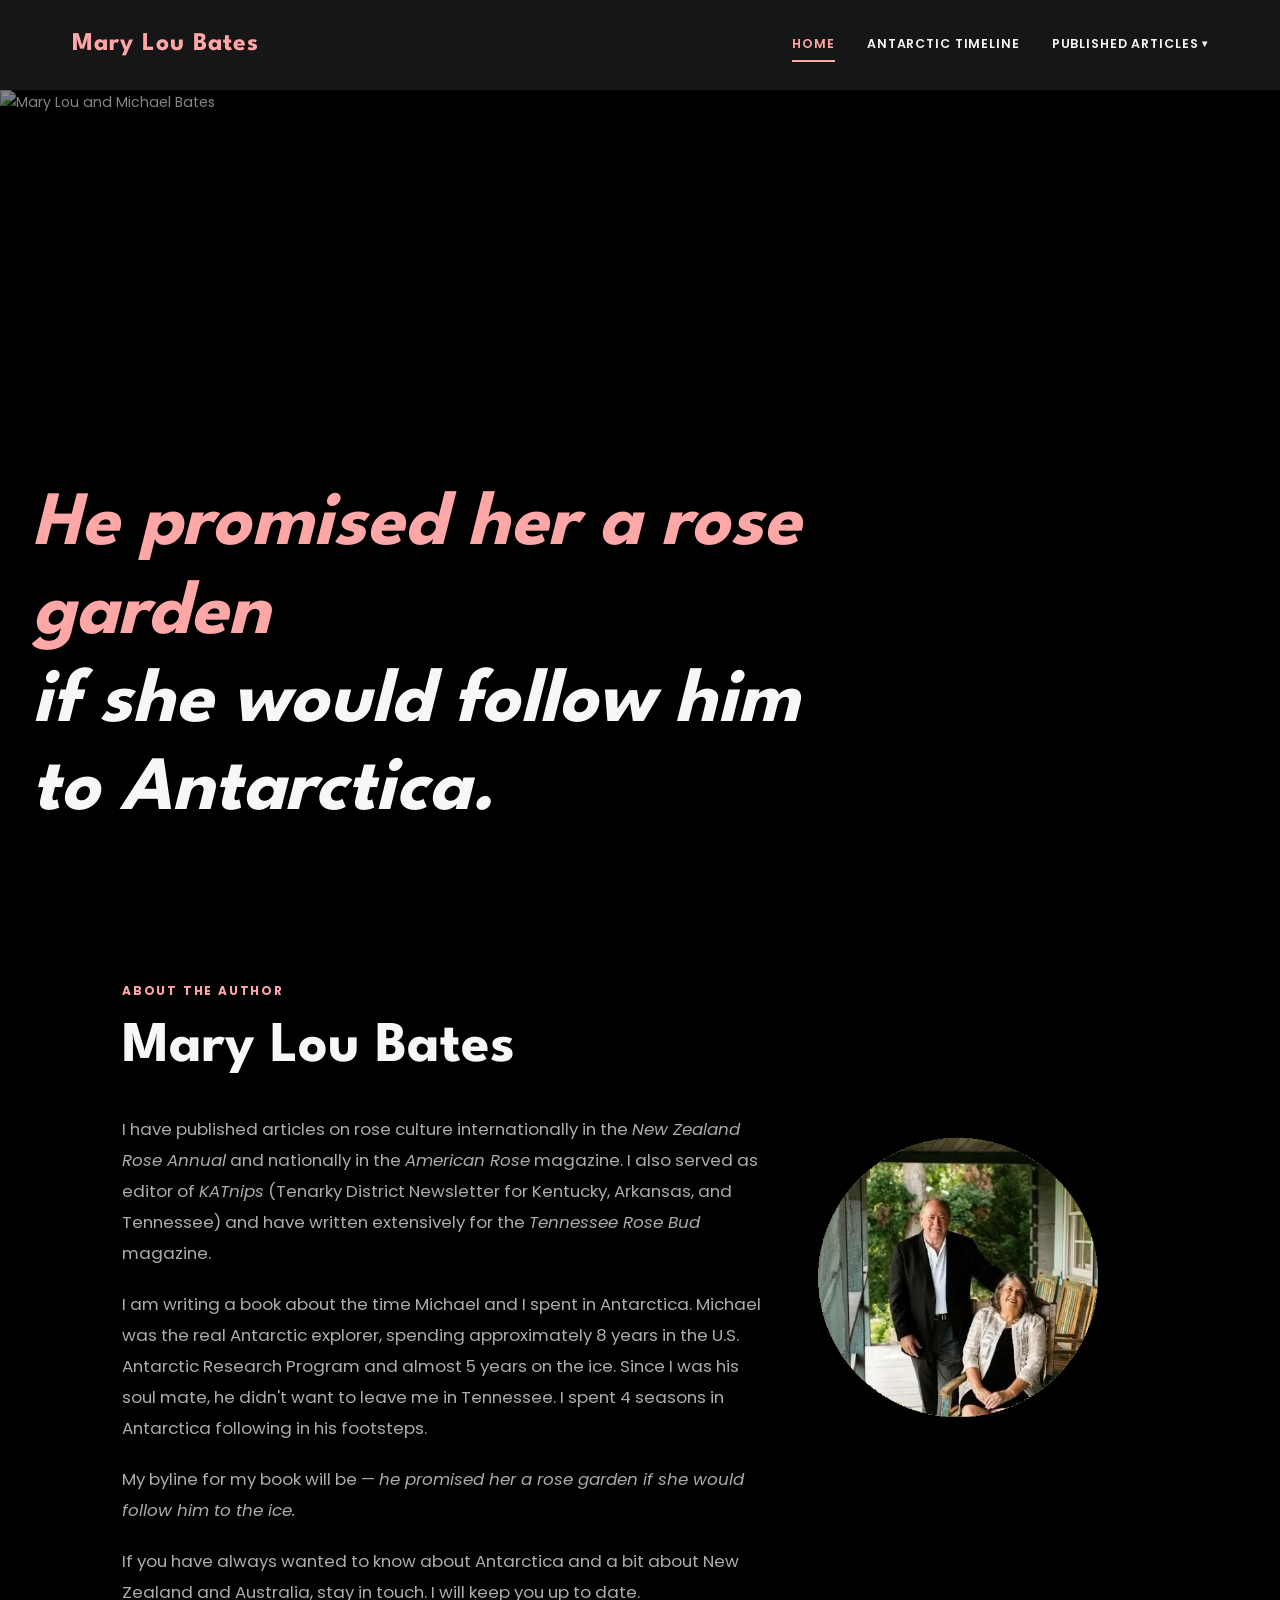
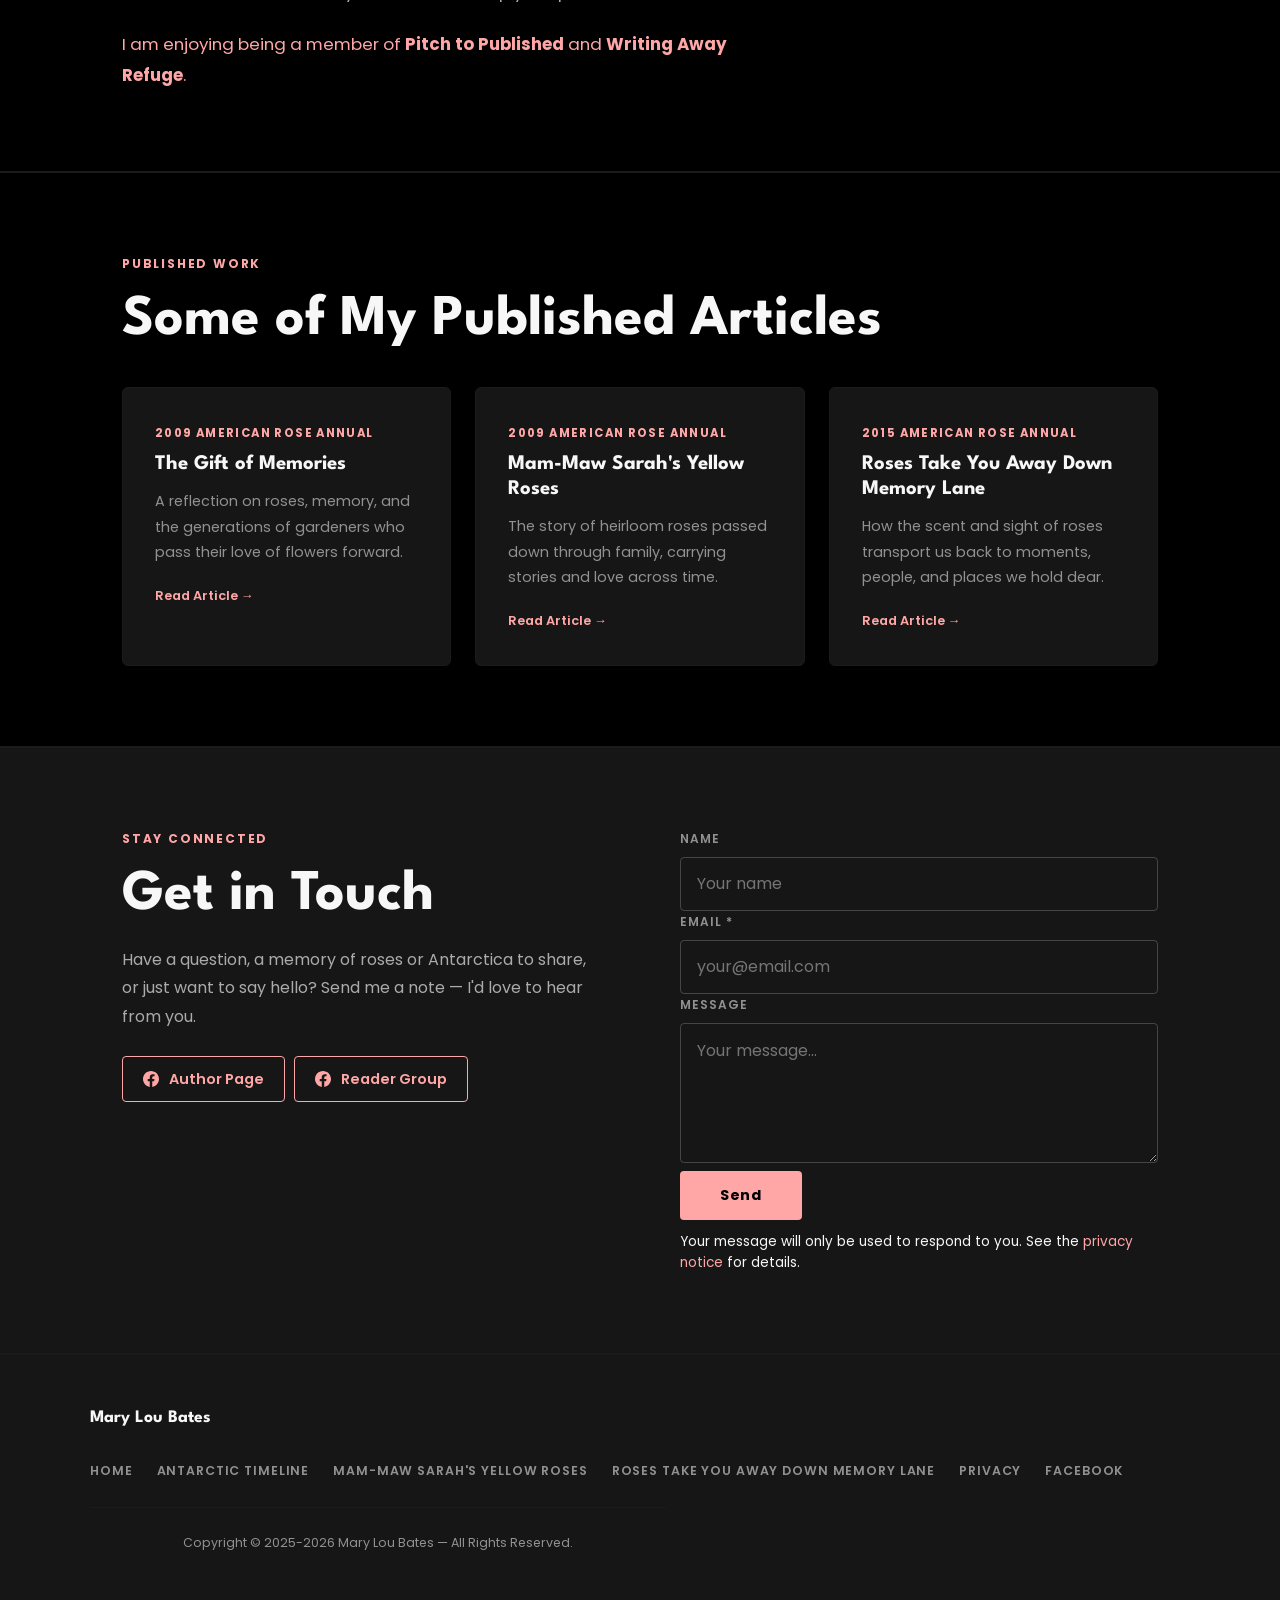
==== wwwroot/index.html @ 1dba135c "copyright: bump footer to © 2025-2026 Mary Lou Bates across all pages Was stale at © 2025 — we're in" ====
<!DOCTYPE html>
<html lang="en">
<head>
  <meta charset="UTF-8" />
  <meta name="viewport" content="width=device-width, initial-scale=1.0" />
  <title>Mary Lou Bates — Author &amp; Antarctic Explorer</title>
  <meta name="description" content="Mary Lou Bates — author, rose enthusiast, and Antarctic explorer. Writing a memoir about four seasons on the ice with her husband Michael." />
  <link rel="preconnect" href="https://fonts.googleapis.com" />
  <link rel="preconnect" href="https://fonts.gstatic.com" crossorigin />
  <link href="https://fonts.googleapis.com/css2?family=League+Spartan:wght@400;700&family=Poppins:wght@300;400;600;700&display=swap" rel="stylesheet" />
  <link rel="stylesheet" href="css/style.css" />
  <link rel="canonical" href="https://marylou-bates.fly.dev/" />
  <meta property="og:type" content="website" />
  <meta property="og:url" content="https://marylou-bates.fly.dev/" />
  <meta property="og:title" content="Mary Lou Bates — Author &amp; Antarctic Explorer" />
  <meta property="og:description" content="Mary Lou Bates — author, rose enthusiast, and Antarctic explorer. Writing a memoir about four seasons on the ice with her husband Michael." />
  <meta property="og:image" content="https://marylou-bates.fly.dev/images/hero.png" />
  <meta name="twitter:card" content="summary_large_image" />
  <meta name="twitter:title" content="Mary Lou Bates — Author &amp; Antarctic Explorer" />
  <meta name="twitter:description" content="Mary Lou Bates — author, rose enthusiast, and Antarctic explorer. Writing a memoir about four seasons on the ice with her husband Michael." />
  <meta name="twitter:image" content="https://marylou-bates.fly.dev/images/hero.png" />
  <script type="application/ld+json">
  {
    "@context": "https://schema.org",
    "@type": "Person",
    "name": "Mary Lou Bates",
    "url": "https://marylou-bates.fly.dev/",
    "image": "https://marylou-bates.fly.dev/images/hero.png",
    "jobTitle": "Author",
    "description": "Author, rose enthusiast, and Antarctic explorer writing a memoir about four seasons on the ice with her husband Michael.",
    "sameAs": [
      "https://www.facebook.com/profile.php?id=61576369236411",
      "https://www.facebook.com/groups/1360824404970490/"
    ]
  }
  </script>
</head>
<body>

  <!-- Navigation -->
  <div class="nav-wrapper">
    <nav class="nav">
      <a href="index.html" class="nav-logo" style="font-size:1.6rem;color:var(--coral);">Mary Lou Bates</a>
      <button class="nav-toggle" aria-label="Toggle menu"><span></span><span></span><span></span></button>
      <ul class="nav-links">
        <li><a href="index.html">Home</a></li>
        <li><a href="timeline.html">Antarctic Timeline</a></li>
        <li class="nav-dropdown">
          <a href="#" class="nav-dropdown-toggle">Published Articles <span class="nav-caret">▾</span></a>
          <ul class="nav-dropdown-menu">
            <li><a href="2009-american-rose-annual.html">Mam-Maw Sarah's Yellow Roses</a></li>
            <li><a href="2015-american-rose-annual.html">Roses Take You Away Down Memory Lane</a></li>
          </ul>
        </li>
      </ul>
    </nav>
  </div>

  <!-- Hero -->
  <section class="hero" style="border:none;padding:0;">
    <img src="images/hero.png" alt="Mary Lou and Michael Bates" class="hero-bg" />
    <div class="hero-overlay"></div>
    <div class="hero-content">
      <h1><em>He promised her a rose garden</em><br>if she would follow him to Antarctica.</h1>
    </div>
  </section>

  <!-- About -->
  <section id="about">
    <div class="container">
      <span class="section-label">About the Author</span>
      <h2 style="margin-bottom:2rem;">Mary Lou Bates</h2>
      <div style="display:flex;gap:3rem;align-items:flex-start;flex-wrap:wrap;">
        <div class="about-text" style="flex:1;min-width:260px;">
          <p>I have published articles on rose culture internationally in the <em>New Zealand Rose Annual</em> and nationally in the <em>American Rose</em> magazine. I also served as editor of <em>KATnips</em> (Tenarky District Newsletter for Kentucky, Arkansas, and Tennessee) and have written extensively for the <em>Tennessee Rose Bud</em> magazine.</p>
          <p>I am writing a book about the time Michael and I spent in Antarctica. Michael was the real Antarctic explorer, spending approximately 8 years in the U.S. Antarctic Research Program and almost 5 years on the ice. Since I was his soul mate, he didn't want to leave me in Tennessee. I spent 4 seasons in Antarctica following in his footsteps.</p>
          <p>My byline for my book will be — <em>he promised her a rose garden if she would follow him to the ice.</em></p>
          <p>If you have always wanted to know about Antarctica and a bit about New Zealand and Australia, stay in touch. I will keep you up to date.</p>
          <p style="color:var(--coral);">I am enjoying being a member of <strong>Pitch to Published</strong> and <strong>Writing Away Refuge</strong>.</p>
        </div>
        <div style="flex-shrink:0;">
          <img src="images/author.png" alt="Mary Lou and Michael Bates" style="width:280px;display:block;" />
        </div>
      </div>
    </div>
  </section>

  <!-- Published Articles -->
  <section id="articles">
    <div class="container">
      <span class="section-label">Published Work</span>
      <h2 style="margin-bottom:2rem;">Some of My Published Articles</h2>
      <div style="display:grid;grid-template-columns:repeat(auto-fit,minmax(280px,1fr));gap:1.5rem;">
        <a href="2009-american-rose-annual.html" style="display:block;background:var(--dark);border:1px solid var(--dark-mid);border-radius:6px;padding:2rem;transition:border-color 0.2s;" onmouseover="this.style.borderColor='var(--coral)'" onmouseout="this.style.borderColor='var(--dark-mid)'">
          <span style="font-size:0.72rem;font-weight:700;letter-spacing:0.12em;text-transform:uppercase;color:var(--coral);">2009 American Rose Annual</span>
          <h3 style="font-size:1.3rem;margin:0.5rem 0 0.75rem;color:var(--text-primary);">The Gift of Memories</h3>
          <p style="font-size:0.9rem;margin:0;color:var(--text-secondary);">A reflection on roses, memory, and the generations of gardeners who pass their love of flowers forward.</p>
          <span style="display:inline-block;margin-top:1.25rem;font-size:0.8rem;color:var(--coral);font-weight:600;">Read Article →</span>
        </a>
        <a href="2009-american-rose-annual.html" style="display:block;background:var(--dark);border:1px solid var(--dark-mid);border-radius:6px;padding:2rem;transition:border-color 0.2s;" onmouseover="this.style.borderColor='var(--coral)'" onmouseout="this.style.borderColor='var(--dark-mid)'">
          <span style="font-size:0.72rem;font-weight:700;letter-spacing:0.12em;text-transform:uppercase;color:var(--coral);">2009 American Rose Annual</span>
          <h3 style="font-size:1.3rem;margin:0.5rem 0 0.75rem;color:var(--text-primary);">Mam-Maw Sarah's Yellow Roses</h3>
          <p style="font-size:0.9rem;margin:0;color:var(--text-secondary);">The story of heirloom roses passed down through family, carrying stories and love across time.</p>
          <span style="display:inline-block;margin-top:1.25rem;font-size:0.8rem;color:var(--coral);font-weight:600;">Read Article →</span>
        </a>
        <a href="2015-american-rose-annual.html" style="display:block;background:var(--dark);border:1px solid var(--dark-mid);border-radius:6px;padding:2rem;transition:border-color 0.2s;" onmouseover="this.style.borderColor='var(--coral)'" onmouseout="this.style.borderColor='var(--dark-mid)'">
          <span style="font-size:0.72rem;font-weight:700;letter-spacing:0.12em;text-transform:uppercase;color:var(--coral);">2015 American Rose Annual</span>
          <h3 style="font-size:1.3rem;margin:0.5rem 0 0.75rem;color:var(--text-primary);">Roses Take You Away Down Memory Lane</h3>
          <p style="font-size:0.9rem;margin:0;color:var(--text-secondary);">How the scent and sight of roses transport us back to moments, people, and places we hold dear.</p>
          <span style="display:inline-block;margin-top:1.25rem;font-size:0.8rem;color:var(--coral);font-weight:600;">Read Article →</span>
        </a>
      </div>
    </div>
  </section>

  <!-- Contact -->
  <section id="contact" class="contact-section">
    <div class="container">
      <div class="contact-grid">
        <div class="contact-info">
          <span class="section-label">Stay Connected</span>
          <h2 style="margin-bottom:1rem;">Get in Touch</h2>
          <p>Have a question, a memory of roses or Antarctica to share, or just want to say hello? Send me a note &mdash; I'd love to hear from you.</p>
          <div class="social-links" style="display:flex;flex-wrap:wrap;gap:0.6rem;">
            <a href="https://www.facebook.com/profile.php?id=61576369236411" target="_blank" rel="noopener" class="social-link">
              <svg width="16" height="16" viewBox="0 0 24 24" fill="currentColor"><path d="M24 12.073c0-6.627-5.373-12-12-12s-12 5.373-12 12c0 5.99 4.388 10.954 10.125 11.854v-8.385H7.078v-3.47h3.047V9.43c0-3.007 1.792-4.669 4.533-4.669 1.312 0 2.686.235 2.686.235v2.953H15.83c-1.491 0-1.956.925-1.956 1.874v2.25h3.328l-.532 3.47h-2.796v8.385C19.612 23.027 24 18.062 24 12.073z"/></svg>
              Author Page
            </a>
            <a href="https://www.facebook.com/groups/1360824404970490/" target="_blank" rel="noopener" class="social-link">
              <svg width="16" height="16" viewBox="0 0 24 24" fill="currentColor"><path d="M24 12.073c0-6.627-5.373-12-12-12s-12 5.373-12 12c0 5.99 4.388 10.954 10.125 11.854v-8.385H7.078v-3.47h3.047V9.43c0-3.007 1.792-4.669 4.533-4.669 1.312 0 2.686.235 2.686.235v2.953H15.83c-1.491 0-1.956.925-1.956 1.874v2.25h3.328l-.532 3.47h-2.796v8.385C19.612 23.027 24 18.062 24 12.073z"/></svg>
              Reader Group
            </a>
          </div>
        </div>
        <div class="contact-form">
          <form method="post" action="/contact">
            <div class="form-group">
              <label for="name">Name</label>
              <input type="text" id="name" name="name" placeholder="Your name" />
            </div>
            <div class="form-group">
              <label for="email">Email *</label>
              <input type="email" id="email" name="email" placeholder="your@email.com" required />
            </div>
            <div class="form-group">
              <label for="message">Message</label>
              <textarea id="message" name="message" placeholder="Your message..."></textarea>
            </div>
            <input type="text" name="website" tabindex="-1" autocomplete="off" style="position:absolute;left:-10000px;width:1px;height:1px;opacity:0;" aria-hidden="true" />
            <button type="submit" class="btn">Send</button>
            <p class="form-note" style="margin-top:0.75rem;font-size:0.85rem;color:var(--muted);">Your message will only be used to respond to you. See the <a href="privacy.html">privacy notice</a> for details.</p>
          </form>
        </div>
      </div>
    </div>
  </section>

  <!-- Footer -->
  <footer>
    <div class="footer-inner">
      <span class="footer-name">Mary Lou Bates</span>
      <ul class="footer-links">
        <li><a href="index.html">Home</a></li>
        <li><a href="timeline.html">Antarctic Timeline</a></li>
        <li><a href="2009-american-rose-annual.html">Mam-Maw Sarah's Yellow Roses</a></li>
        <li><a href="2015-american-rose-annual.html">Roses Take You Away Down Memory Lane</a></li>
        <li><a href="privacy.html">Privacy</a></li>
        <li><a href="https://www.facebook.com/profile.php?id=61576369236411" target="_blank" rel="noopener">Facebook</a></li>
      </ul>
      <p class="footer-copy">Copyright &copy; 2025-2026 Mary Lou Bates &mdash; All Rights Reserved.</p>
    </div>
  </footer>

  <script src="js/main.js?v=20260501"></script>
</body>
</html>
---- wwwroot/css/style.css ----
/* ============================================
   Mary Lou Bates — Main Stylesheet
   Dark theme, coral accents
   ============================================ */

:root {
  --black: #000000;
  --dark: #161616;
  --dark-mid: #1b1b1b;
  --coral: #ffa6a6;
  --coral-light: #ffcece;
  --text-primary: #f7f7f7;
  --text-secondary: #919191;
  --text-muted: #ababab;
  --font-heading: 'League Spartan', arial, sans-serif;
  --font-body: 'Poppins', arial, sans-serif;
}

* {
  margin: 0;
  padding: 0;
  box-sizing: border-box;
}

html { scroll-behavior: smooth; }

body {
  background: var(--black);
  color: var(--text-primary);
  font-family: var(--font-body);
  font-size: clamp(14px, 1.1vw, 18px);
  line-height: 1.75;
}

img { max-width: 100%; height: auto; display: block; }

a { color: var(--coral); text-decoration: none; transition: color 0.2s; }
a:hover { color: var(--coral-light); }

/* ---- Typography ---- */
h1, h2, h3, h4, h5 {
  font-family: var(--font-heading);
  font-weight: 700;
  line-height: 1.2;
  color: var(--text-primary);
}

h1 { font-size: clamp(2.4rem, 6vw, 5.5rem); }
h2 { font-size: clamp(2rem, 4.5vw, 4rem); }
h3 { font-size: clamp(1.6rem, 3.5vw, 3rem); }
h4 { font-size: clamp(1.3rem, 2.5vw, 2.2rem); }

p {
  color: var(--text-muted);
  margin-bottom: 1.25rem;
  max-width: 72ch;
}

p:last-child { margin-bottom: 0; }

/* ---- Layout ---- */
.container {
  max-width: 1100px;
  margin: 0 auto;
  padding: 0 2rem;
}

section {
  padding: 5rem 0;
  border-bottom: 2px solid var(--dark-mid);
}

section:last-of-type { border-bottom: none; }

/* ---- Navigation ---- */
.nav-wrapper {
  position: sticky;
  top: 0;
  z-index: 100;
  background: var(--dark);
}

.nav {
  display: flex;
  align-items: center;
  justify-content: space-between;
  padding: 1.4rem 2rem;
  max-width: 1200px;
  margin: 0 auto;
}

.nav-logo {
  font-family: var(--font-heading);
  font-size: 1.1rem;
  font-weight: 700;
  color: var(--text-primary);
  letter-spacing: 0.04em;
}

.nav-links {
  display: flex;
  list-style: none;
  gap: 2rem;
  align-items: center;
}

.nav-links > li {
  display: flex;
  align-items: center;
}

.nav-links a {
  font-size: 0.78rem;
  font-weight: 600;
  letter-spacing: 0.07em;
  text-transform: uppercase;
  color: var(--text-primary);
  padding: 0.3rem 0;
  border-bottom: 2px solid transparent;
  transition: border-color 0.2s, color 0.2s;
}

.nav-links a:hover,
.nav-links a.active {
  color: var(--coral);
  border-color: var(--coral);
}

.nav-toggle {
  display: none;
  background: none;
  border: none;
  cursor: pointer;
  padding: 0.4rem;
}

.nav-toggle span {
  display: block;
  width: 24px;
  height: 2px;
  background: var(--text-primary);
  margin: 5px 0;
  transition: 0.3s;
}

/* ---- Dropdown ---- */
.nav-dropdown {
  position: relative;
}

.nav-dropdown-toggle {
  display: flex;
  align-items: center;
  gap: 0.3em;
  cursor: pointer;
}

.nav-caret {
  font-size: 0.65rem;
  transition: transform 0.2s;
  display: inline-block;
}

.nav-dropdown-menu {
  display: none;
  position: absolute;
  top: calc(100% + 0.75rem);
  right: 0;
  background: var(--dark);
  border: 1px solid var(--dark-mid);
  border-radius: 4px;
  min-width: 200px;
  list-style: none;
  padding: 0.5rem 0;
  z-index: 200;
  box-shadow: 0 8px 24px rgba(0,0,0,0.5);
}

.nav-dropdown-menu li a {
  display: block;
  padding: 0.65rem 1.25rem;
  font-size: 0.78rem;
  font-weight: 600;
  letter-spacing: 0.07em;
  text-transform: uppercase;
  color: var(--text-primary);
  border-bottom: none;
  transition: color 0.2s, background 0.2s;
}

.nav-dropdown-menu li a:hover {
  color: var(--coral);
  background: rgba(255,166,166,0.06);
}

.nav-dropdown:hover .nav-dropdown-menu,
.nav-dropdown.open .nav-dropdown-menu {
  display: block;
}

.nav-dropdown:hover .nav-caret,
.nav-dropdown.open .nav-caret {
  transform: rotate(180deg);
}

@media (max-width: 768px) {
  .nav-toggle { display: block; }
  .nav-links {
    display: none;
    position: absolute;
    top: 100%;
    left: 0; right: 0;
    background: var(--dark);
    flex-direction: column;
    align-items: flex-start;
    padding: 1.5rem 2rem;
    gap: 1.25rem;
    border-top: 1px solid var(--dark-mid);
  }
  .nav-links.open { display: flex; }
  .nav-links a { font-size: 0.95rem; }

  .nav-dropdown-menu {
    position: static;
    box-shadow: none;
    border: none;
    border-left: 2px solid var(--coral);
    border-radius: 0;
    padding: 0.25rem 0 0.25rem 1rem;
    margin-top: 0.25rem;
    background: transparent;
  }

  .nav-dropdown-menu li a {
    padding: 0.4rem 0;
    font-size: 0.88rem;
  }
}

/* ---- Hero ---- */
.hero {
  position: relative;
  min-height: 90vh;
  display: flex;
  align-items: flex-end;
  overflow: hidden;
  background: var(--black);
}

.hero-bg {
  position: absolute;
  inset: 0;
  width: 100%;
  height: 100%;
  object-fit: cover;
  object-position: center top;
  opacity: 0.6;
}

.hero-overlay {
  position: absolute;
  inset: 0;
  background: linear-gradient(
    to bottom,
    rgba(0,0,0,0.1) 0%,
    rgba(0,0,0,0.3) 50%,
    rgba(0,0,0,0.85) 100%
  );
}

.hero-content {
  position: relative;
  z-index: 2;
  padding: 4rem 2rem;
  max-width: 900px;
}

.hero-content h1 {
  font-style: italic;
  color: var(--text-primary);
  line-height: 1.15;
  text-shadow: 0 2px 20px rgba(0,0,0,0.5);
}

.hero-content h1 em {
  color: var(--coral);
  font-style: italic;
}

/* ---- Page Hero (inner pages) ---- */
.page-hero {
  background: var(--dark);
  padding: 4rem 2rem;
  border-bottom: 2px solid var(--dark-mid);
}

.page-hero h1 {
  font-size: clamp(2rem, 5vw, 3.5rem);
  margin-bottom: 0.5rem;
}

.page-hero p {
  color: var(--coral);
  font-size: 1rem;
  font-style: italic;
  max-width: none;
}

/* ---- Section labels ---- */
.section-label {
  font-size: 0.75rem;
  font-weight: 700;
  letter-spacing: 0.15em;
  text-transform: uppercase;
  color: var(--coral);
  margin-bottom: 0.75rem;
  display: block;
}

/* ---- About section ---- */
.about-text {
  max-width: 72ch;
}

.about-text p {
  font-size: 1.05rem;
  line-height: 1.85;
}

/* ---- Timeline ---- */
.timeline {
  position: relative;
  padding-left: 2rem;
  margin-top: 3rem;
}

.timeline::before {
  content: '';
  position: absolute;
  left: 0;
  top: 8px;
  bottom: 8px;
  width: 2px;
  background: linear-gradient(to bottom, var(--coral), transparent);
}

.timeline-item {
  position: relative;
  padding: 0 0 2.5rem 2rem;
}

.timeline-item::before {
  content: '';
  position: absolute;
  left: -0.4rem;
  top: 8px;
  width: 10px;
  height: 10px;
  border-radius: 50%;
  background: var(--coral);
  border: 2px solid var(--black);
  box-shadow: 0 0 0 2px var(--coral);
}

.timeline-year {
  font-family: var(--font-heading);
  font-size: 0.8rem;
  font-weight: 700;
  letter-spacing: 0.1em;
  color: var(--coral);
  text-transform: uppercase;
  margin-bottom: 0.25rem;
}

.timeline-item h4 {
  font-size: 1rem;
  margin-bottom: 0.4rem;
  color: var(--text-primary);
}

.timeline-item p {
  font-size: 0.92rem;
  color: var(--text-secondary);
  max-width: none;
  margin: 0;
}

/* ---- Article pages ---- */
.article-body {
  max-width: 72ch;
}

.article-body p {
  font-size: 1.05rem;
  line-height: 1.9;
  color: var(--text-muted);
  margin-bottom: 1.5rem;
}

.article-body h3 {
  font-size: 1.4rem;
  color: var(--coral);
  margin: 2rem 0 0.75rem;
}

.article-meta {
  display: flex;
  gap: 1.5rem;
  align-items: center;
  flex-wrap: wrap;
  padding: 1.25rem 0;
  border-top: 1px solid var(--dark-mid);
  border-bottom: 1px solid var(--dark-mid);
  margin-bottom: 2.5rem;
}

.article-meta span {
  font-size: 0.8rem;
  color: var(--text-secondary);
  font-weight: 600;
  letter-spacing: 0.06em;
  text-transform: uppercase;
}

.article-meta span strong {
  color: var(--coral);
}

/* ---- Contact form ---- */
.contact-section {
  background: var(--dark);
}

.contact-grid {
  display: grid;
  grid-template-columns: 1fr 1fr;
  gap: 5rem;
  align-items: start;
}

@media (max-width: 768px) {
  .contact-grid { grid-template-columns: 1fr; gap: 2.5rem; }
}

.contact-info h2 {
  margin-bottom: 1rem;
}

.contact-info p {
  font-size: 1rem;
  line-height: 1.8;
  margin-bottom: 1.5rem;
}

.social-link {
  display: inline-flex;
  align-items: center;
  gap: 0.6rem;
  color: var(--coral);
  font-size: 0.9rem;
  font-weight: 600;
  padding: 0.6rem 1.25rem;
  border: 1px solid var(--coral);
  border-radius: 4px;
  transition: background 0.2s, color 0.2s;
}

.social-link:hover {
  background: var(--coral);
  color: var(--black);
}

.contact-form {
  display: grid;
  gap: 1.25rem;
}

.form-group {
  position: relative;
}

.form-group label {
  display: block;
  font-size: 0.75rem;
  font-weight: 600;
  letter-spacing: 0.08em;
  text-transform: uppercase;
  color: var(--text-secondary);
  margin-bottom: 0.5rem;
}

.form-group input,
.form-group textarea {
  width: 100%;
  background: transparent;
  border: 1px solid rgba(255,255,255,0.2);
  border-radius: 4px;
  padding: 0.85rem 1rem;
  color: var(--text-primary);
  font-family: var(--font-body);
  font-size: 1rem;
  transition: border-color 0.2s, box-shadow 0.2s;
  outline: none;
}

.form-group input:focus,
.form-group textarea:focus {
  border-color: var(--coral);
  box-shadow: 0 0 0 1px var(--coral);
}

.form-group textarea {
  min-height: 140px;
  resize: vertical;
}

.btn {
  display: inline-block;
  padding: 0.9rem 2.5rem;
  background: var(--coral);
  color: var(--black);
  font-family: var(--font-body);
  font-weight: 700;
  font-size: 0.9rem;
  letter-spacing: 0.05em;
  border: none;
  border-radius: 4px;
  cursor: pointer;
  transition: background 0.2s;
}

.btn:hover {
  background: var(--coral-light);
  color: var(--black);
}

.form-note {
  font-size: 0.72rem;
  color: var(--text-secondary);
  line-height: 1.5;
}

/* ---- Footer ---- */
footer {
  background: var(--dark);
  padding: 3rem 2rem;
  border-top: 2px solid var(--dark-mid);
}

.footer-inner {
  max-width: 1100px;
  margin: 0 auto;
  display: flex;
  align-items: center;
  justify-content: space-between;
  flex-wrap: wrap;
  gap: 1.5rem;
}

.footer-name {
  font-family: var(--font-heading);
  font-size: 1.1rem;
  font-weight: 700;
  color: var(--text-primary);
}

.footer-links {
  display: flex;
  list-style: none;
  gap: 1.5rem;
  flex-wrap: wrap;
}

.footer-links a {
  font-size: 0.78rem;
  font-weight: 600;
  letter-spacing: 0.07em;
  text-transform: uppercase;
  color: var(--text-secondary);
  transition: color 0.2s;
}

.footer-links a:hover { color: var(--coral); }

.footer-copy {
  font-size: 0.78rem;
  color: var(--text-secondary);
  width: 100%;
  padding-top: 1.5rem;
  border-top: 1px solid var(--dark-mid);
  text-align: center;
}
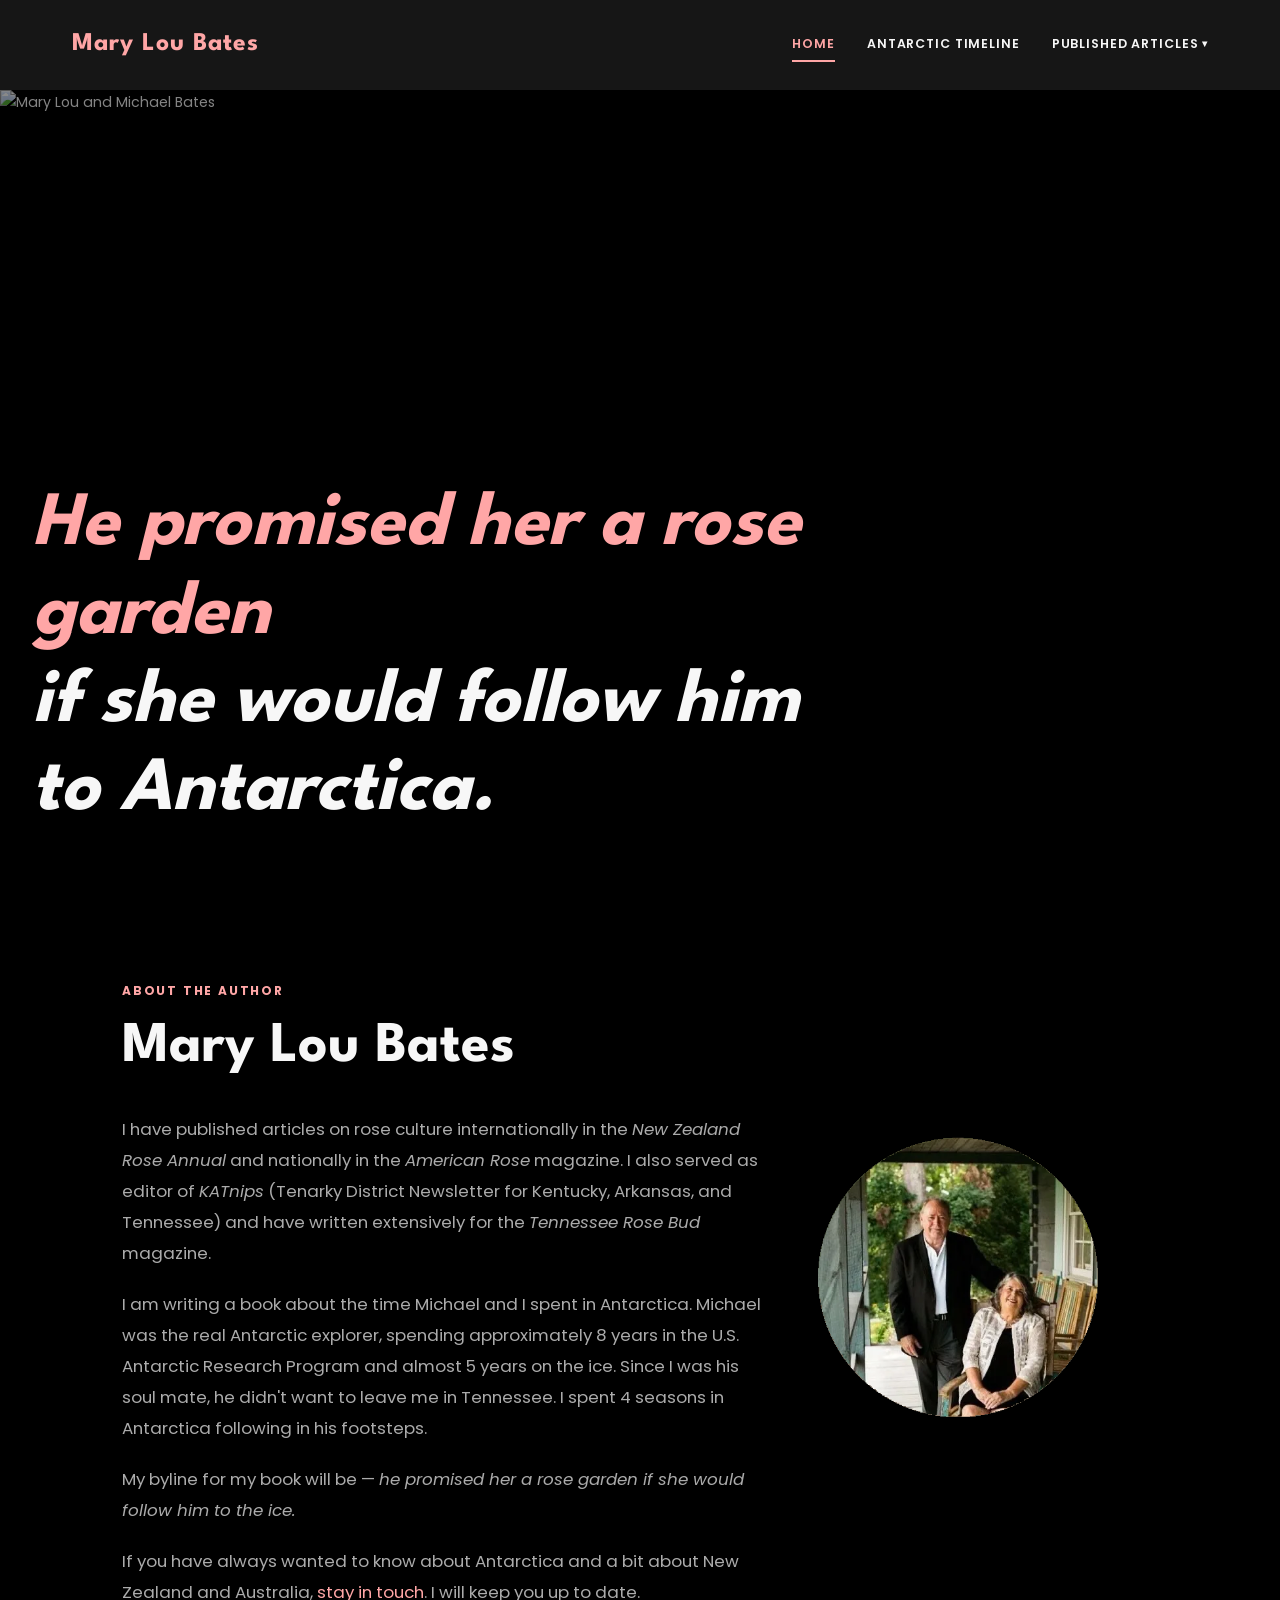
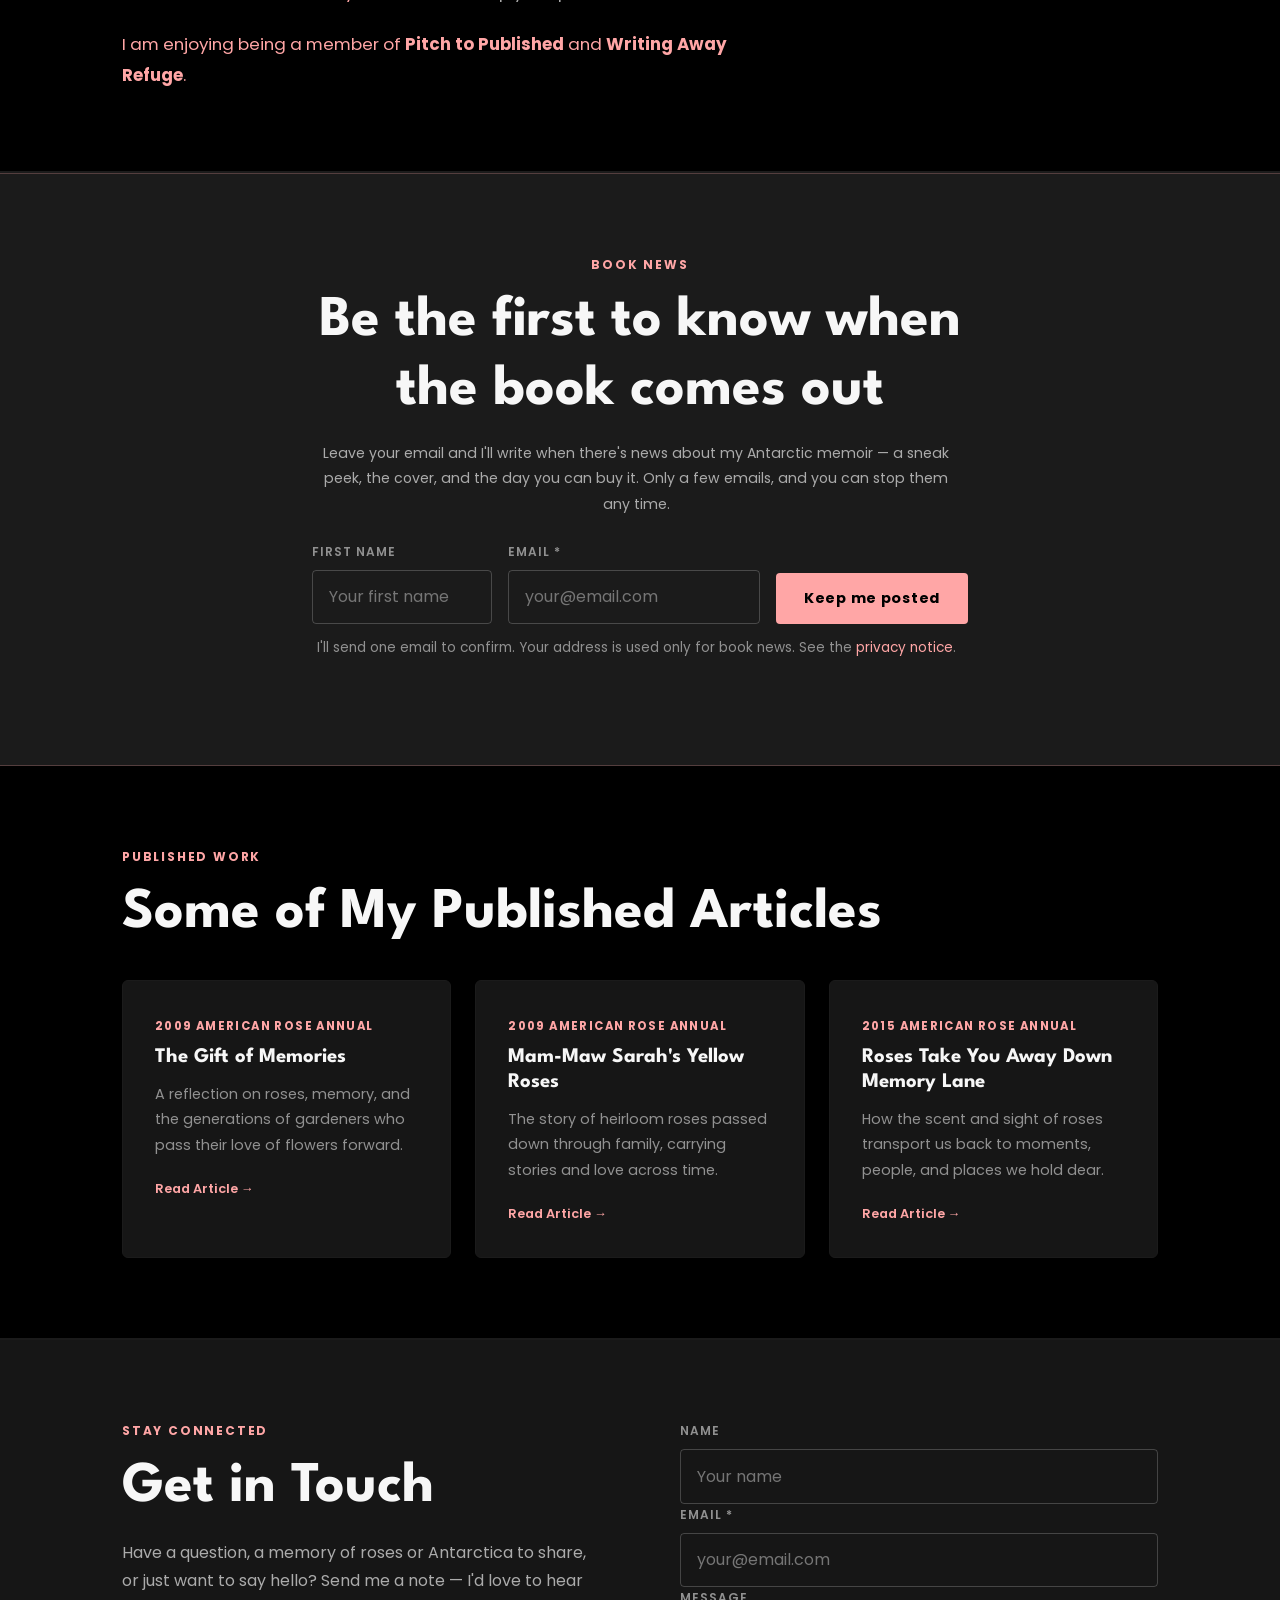
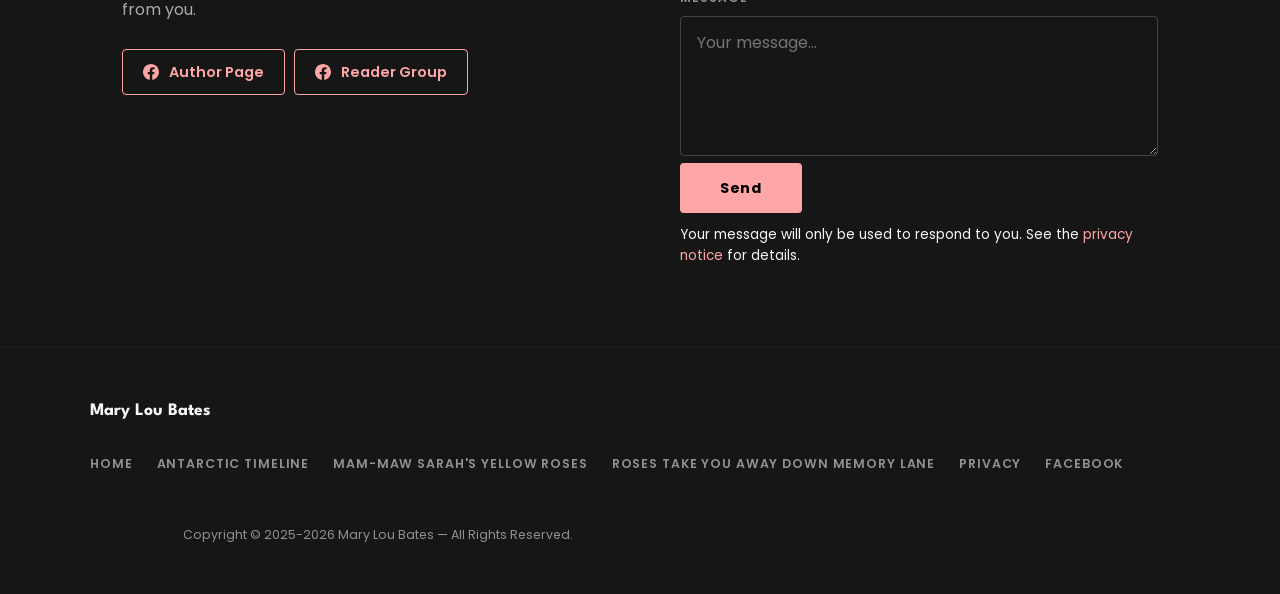
==== commit 99d5bd36: "Book news signup: double opt-in list on SQLite volume, confirm/unsubscribe links, CSV export Co-Auth" ====
--- a/wwwroot/index.html
+++ b/wwwroot/index.html
@@ -9,23 +9,23 @@
   <link rel="preconnect" href="https://fonts.gstatic.com" crossorigin />
   <link href="https://fonts.googleapis.com/css2?family=League+Spartan:wght@400;700&family=Poppins:wght@300;400;600;700&display=swap" rel="stylesheet" />
   <link rel="stylesheet" href="css/style.css" />
-  <link rel="canonical" href="https://marylou-bates.fly.dev/" />
+  <link rel="canonical" href="https://maryloubates.com/" />
   <meta property="og:type" content="website" />
-  <meta property="og:url" content="https://marylou-bates.fly.dev/" />
+  <meta property="og:url" content="https://maryloubates.com/" />
   <meta property="og:title" content="Mary Lou Bates — Author &amp; Antarctic Explorer" />
   <meta property="og:description" content="Mary Lou Bates — author, rose enthusiast, and Antarctic explorer. Writing a memoir about four seasons on the ice with her husband Michael." />
-  <meta property="og:image" content="https://marylou-bates.fly.dev/images/hero.png" />
+  <meta property="og:image" content="https://maryloubates.com/images/hero.png" />
   <meta name="twitter:card" content="summary_large_image" />
   <meta name="twitter:title" content="Mary Lou Bates — Author &amp; Antarctic Explorer" />
   <meta name="twitter:description" content="Mary Lou Bates — author, rose enthusiast, and Antarctic explorer. Writing a memoir about four seasons on the ice with her husband Michael." />
-  <meta name="twitter:image" content="https://marylou-bates.fly.dev/images/hero.png" />
+  <meta name="twitter:image" content="https://maryloubates.com/images/hero.png" />
   <script type="application/ld+json">
   {
     "@context": "https://schema.org",
     "@type": "Person",
     "name": "Mary Lou Bates",
-    "url": "https://marylou-bates.fly.dev/",
-    "image": "https://marylou-bates.fly.dev/images/hero.png",
+    "url": "https://maryloubates.com/",
+    "image": "https://maryloubates.com/images/hero.png",
     "jobTitle": "Author",
     "description": "Author, rose enthusiast, and Antarctic explorer writing a memoir about four seasons on the ice with her husband Michael.",
     "sameAs": [
@@ -75,13 +75,36 @@
           <p>I have published articles on rose culture internationally in the <em>New Zealand Rose Annual</em> and nationally in the <em>American Rose</em> magazine. I also served as editor of <em>KATnips</em> (Tenarky District Newsletter for Kentucky, Arkansas, and Tennessee) and have written extensively for the <em>Tennessee Rose Bud</em> magazine.</p>
           <p>I am writing a book about the time Michael and I spent in Antarctica. Michael was the real Antarctic explorer, spending approximately 8 years in the U.S. Antarctic Research Program and almost 5 years on the ice. Since I was his soul mate, he didn't want to leave me in Tennessee. I spent 4 seasons in Antarctica following in his footsteps.</p>
           <p>My byline for my book will be — <em>he promised her a rose garden if she would follow him to the ice.</em></p>
-          <p>If you have always wanted to know about Antarctica and a bit about New Zealand and Australia, stay in touch. I will keep you up to date.</p>
+          <p>If you have always wanted to know about Antarctica and a bit about New Zealand and Australia, <a href="#news" style="color:var(--coral);">stay in touch</a>. I will keep you up to date.</p>
           <p style="color:var(--coral);">I am enjoying being a member of <strong>Pitch to Published</strong> and <strong>Writing Away Refuge</strong>.</p>
         </div>
         <div style="flex-shrink:0;">
           <img src="images/author.png" alt="Mary Lou and Michael Bates" style="width:280px;display:block;" />
         </div>
       </div>
+    </div>
+  </section>
+
+  <!-- Book news signup -->
+  <section id="news" class="news-section">
+    <div class="container news-inner">
+      <span class="section-label">Book News</span>
+      <h2>Be the first to know when the book comes out</h2>
+      <p>Leave your email and I'll write when there's news about my Antarctic memoir &mdash; a sneak peek, the cover, and the day you can buy it. Only a few emails, and you can stop them any time.</p>
+      <form method="post" action="/subscribe" class="news-form">
+        <div class="form-group">
+          <label for="news-name">First name</label>
+          <input type="text" id="news-name" name="name" placeholder="Your first name" autocomplete="given-name" />
+        </div>
+        <div class="form-group">
+          <label for="news-email">Email *</label>
+          <input type="email" id="news-email" name="email" placeholder="your@email.com" autocomplete="email" required />
+        </div>
+        <input type="hidden" name="source" value="home" />
+        <input type="text" name="website" tabindex="-1" autocomplete="off" style="position:absolute;left:-10000px;width:1px;height:1px;opacity:0;" aria-hidden="true" />
+        <button type="submit" class="btn">Keep me posted</button>
+      </form>
+      <p class="form-note" style="margin-top:0.75rem;font-size:0.85rem;color:var(--text-secondary);">I&#39;ll send one email to confirm. Your address is used only for book news. See the <a href="privacy.html">privacy notice</a>.</p>
     </div>
   </section>
 
@@ -171,6 +194,6 @@
     </div>
   </footer>
 
-  <script src="js/main.js?v=20260501"></script>
+  <script src="js/main.js?v=20261023"></script>
 </body>
 </html>
--- a/wwwroot/css/style.css
+++ b/wwwroot/css/style.css
@@ -426,6 +426,50 @@
   color: var(--coral);
 }
 
+/* ---- Book news signup ---- */
+.news-section {
+  background: var(--dark-mid);
+  border-top: 1px solid rgba(255,166,166,0.25);
+  border-bottom: 1px solid rgba(255,166,166,0.25);
+}
+
+.news-inner {
+  max-width: 720px;
+  text-align: center;
+}
+
+.news-inner h2 { margin: 0.25rem 0 1rem; }
+
+.news-inner p {
+  line-height: 1.8;
+  margin-bottom: 1.5rem;
+}
+
+.news-form {
+  display: grid;
+  grid-template-columns: 1fr 1.4fr auto;
+  gap: 1rem;
+  align-items: end;
+  text-align: left;
+}
+
+.news-form .btn { padding: 0.95rem 1.75rem; }
+
+.news-status {
+  font-size: 1.05rem;
+  padding: 1rem 1.25rem;
+  border: 1px solid var(--coral);
+  border-radius: 4px;
+  color: var(--coral);
+  text-align: left;
+}
+
+.news-status.err { border-color: #ff6b6b; color: #ff8a8a; }
+
+@media (max-width: 768px) {
+  .news-form { grid-template-columns: 1fr; }
+}
+
 /* ---- Contact form ---- */
 .contact-section {
   background: var(--dark);
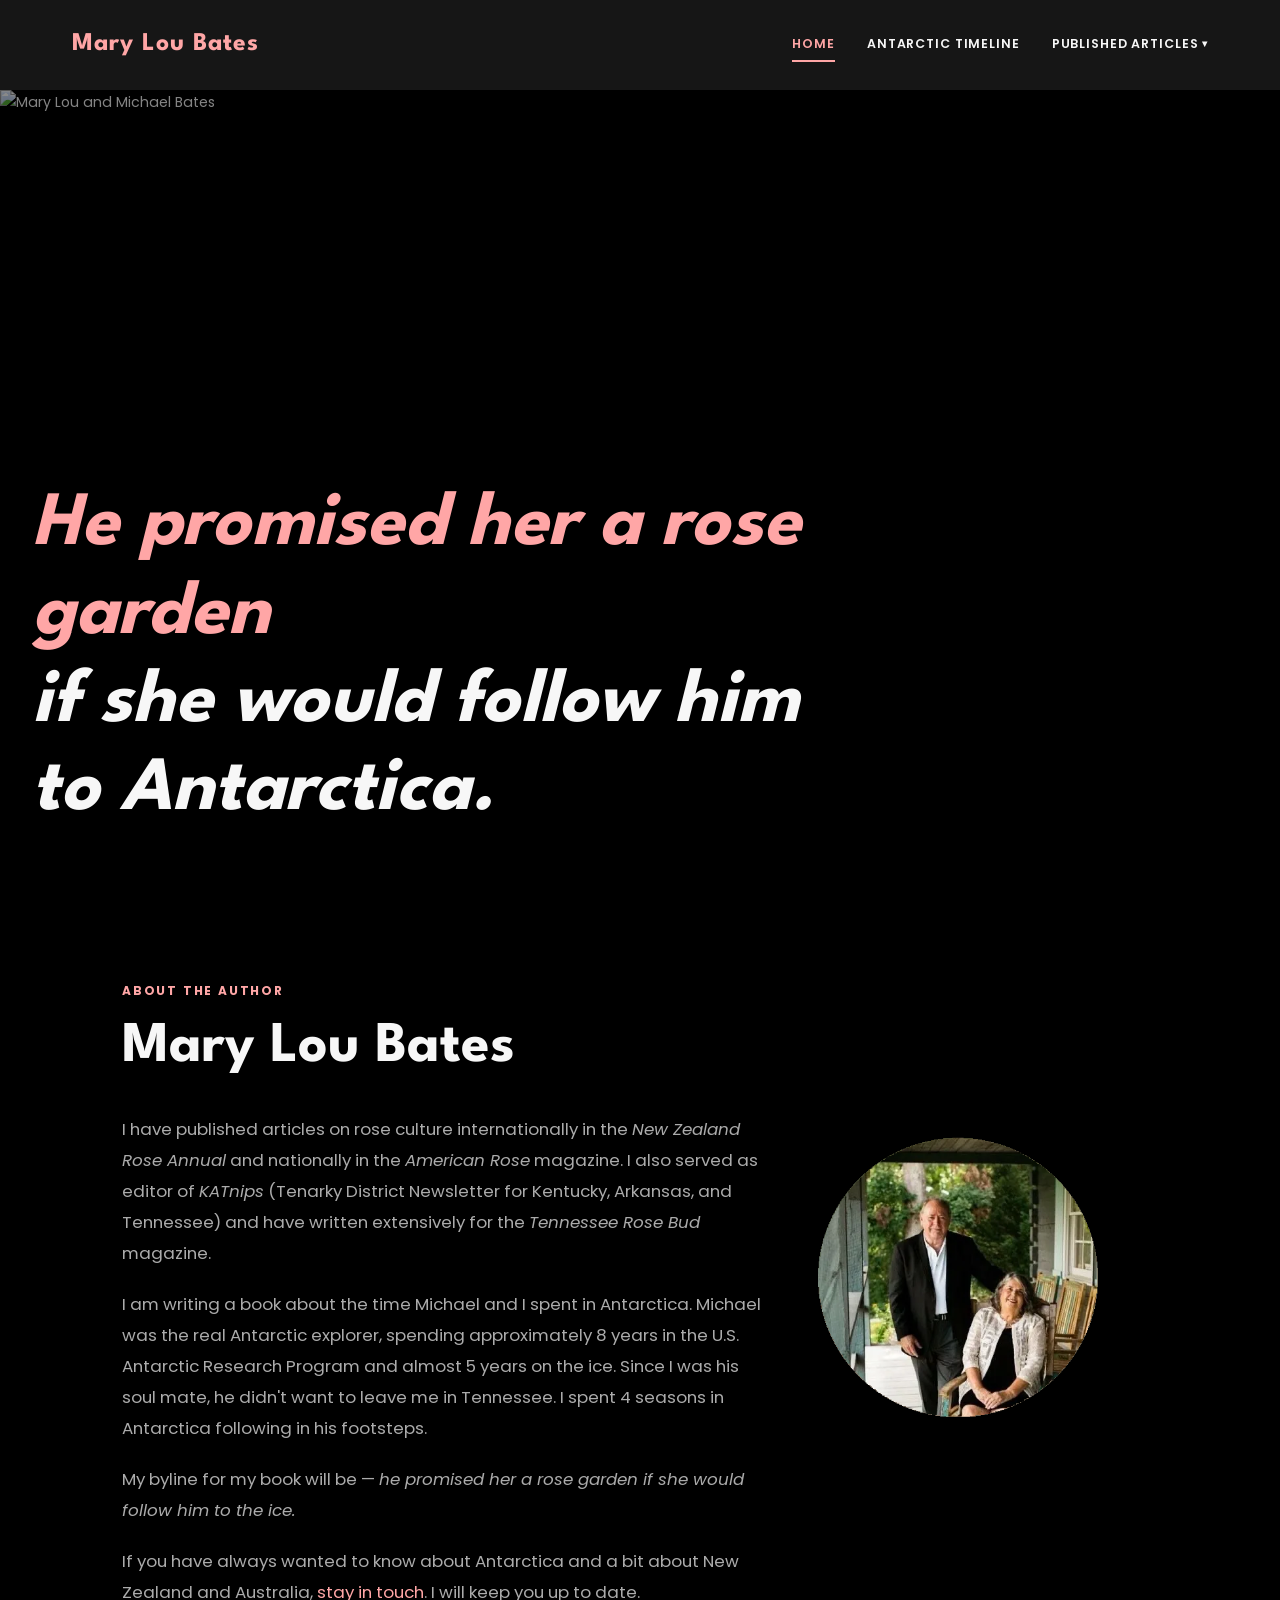
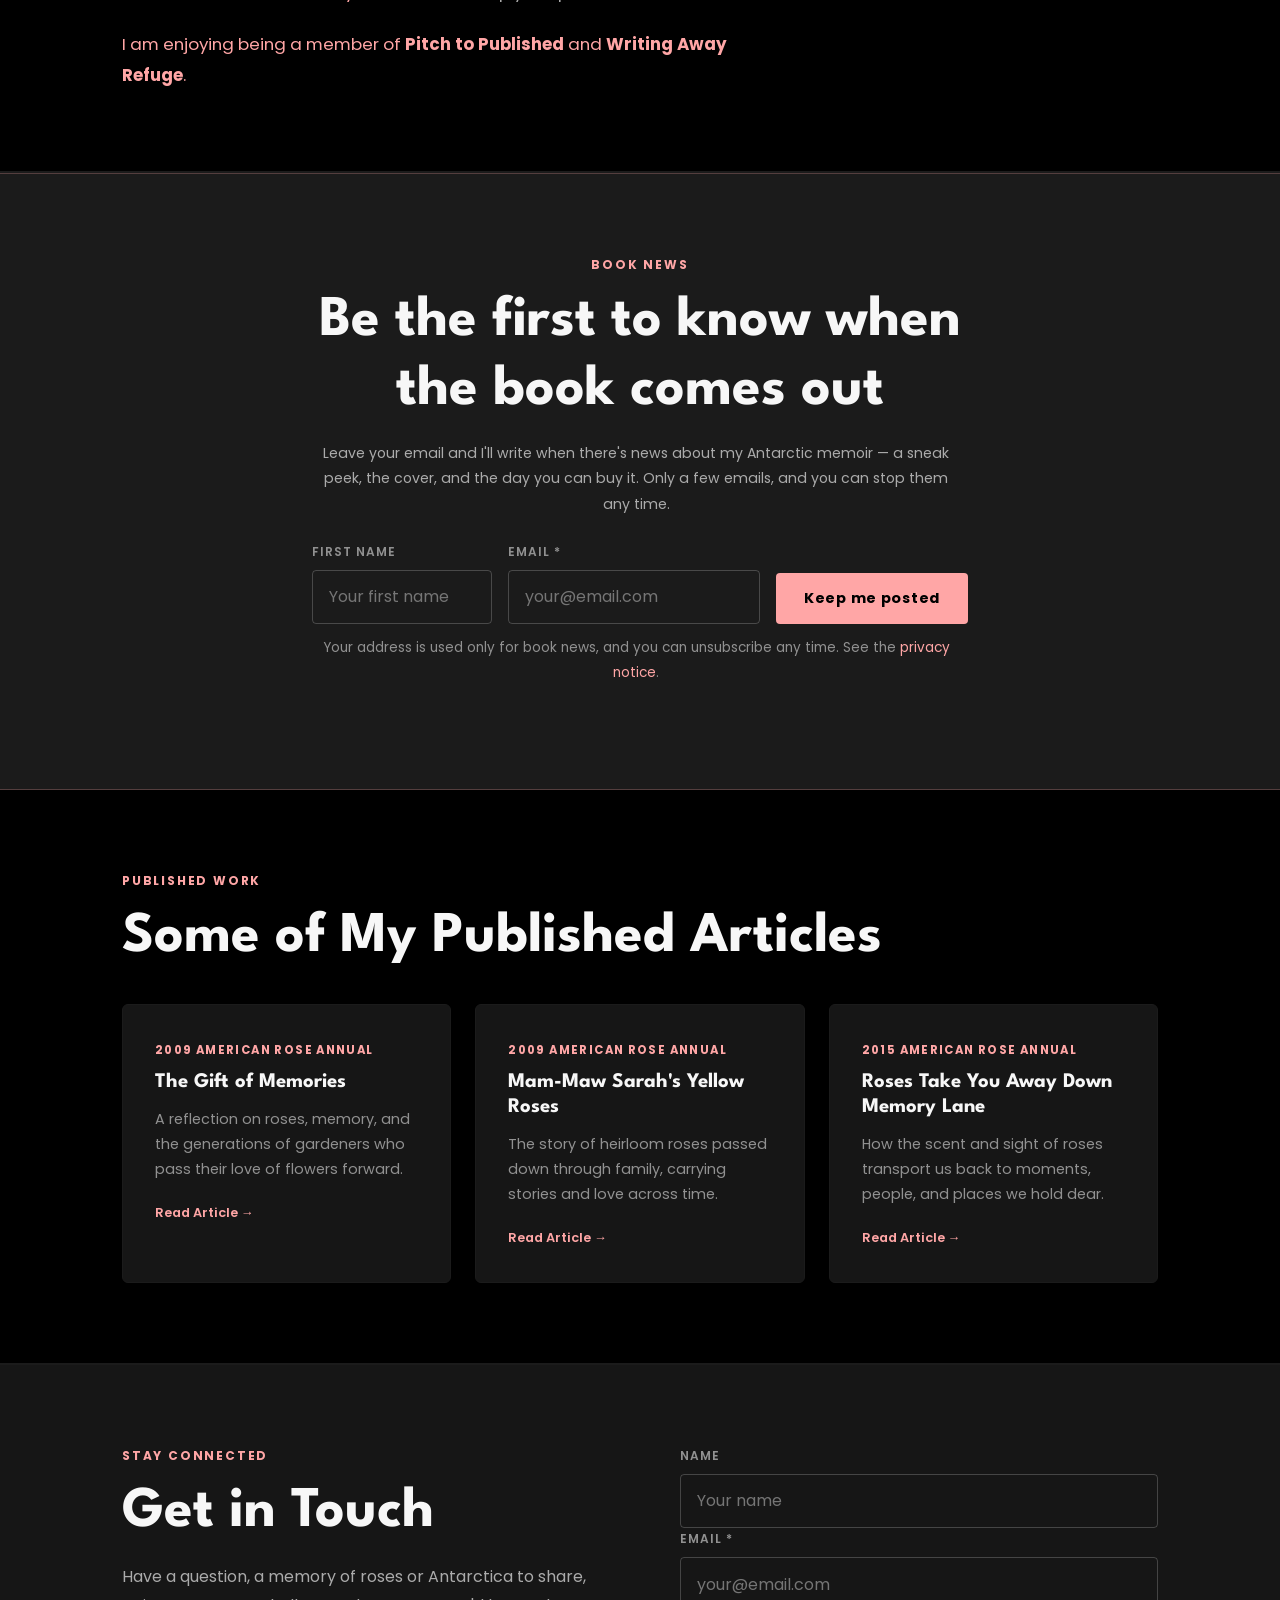
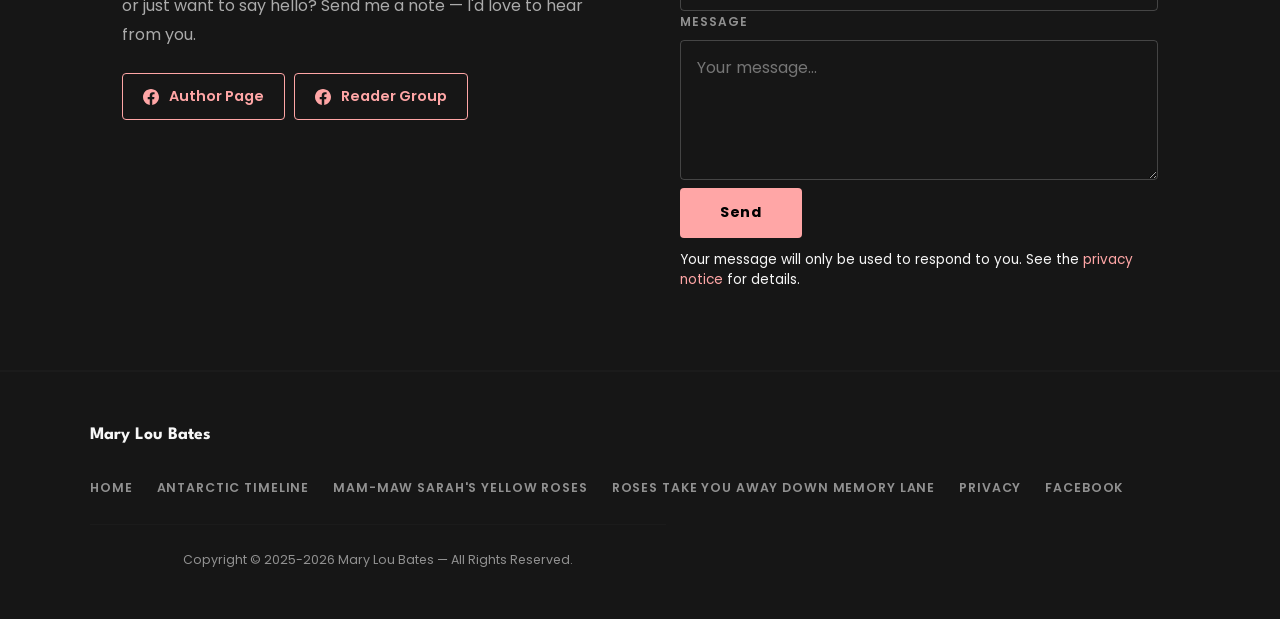
==== commit 29ad2ff9: "Book news signup: single step, no confirmation email Co-Authored-By: Claude Opus 5.5 <noreply@anthro" ====
--- a/wwwroot/index.html
+++ b/wwwroot/index.html
@@ -104,7 +104,7 @@
         <input type="text" name="website" tabindex="-1" autocomplete="off" style="position:absolute;left:-10000px;width:1px;height:1px;opacity:0;" aria-hidden="true" />
         <button type="submit" class="btn">Keep me posted</button>
       </form>
-      <p class="form-note" style="margin-top:0.75rem;font-size:0.85rem;color:var(--text-secondary);">I&#39;ll send one email to confirm. Your address is used only for book news. See the <a href="privacy.html">privacy notice</a>.</p>
+      <p class="form-note" style="margin-top:0.75rem;font-size:0.85rem;color:var(--text-secondary);">Your address is used only for book news, and you can unsubscribe any time. See the <a href="privacy.html">privacy notice</a>.</p>
     </div>
   </section>
 
@@ -194,6 +194,6 @@
     </div>
   </footer>
 
-  <script src="js/main.js?v=20261023"></script>
+  <script src="js/main.js?v=20261023b"></script>
 </body>
 </html>
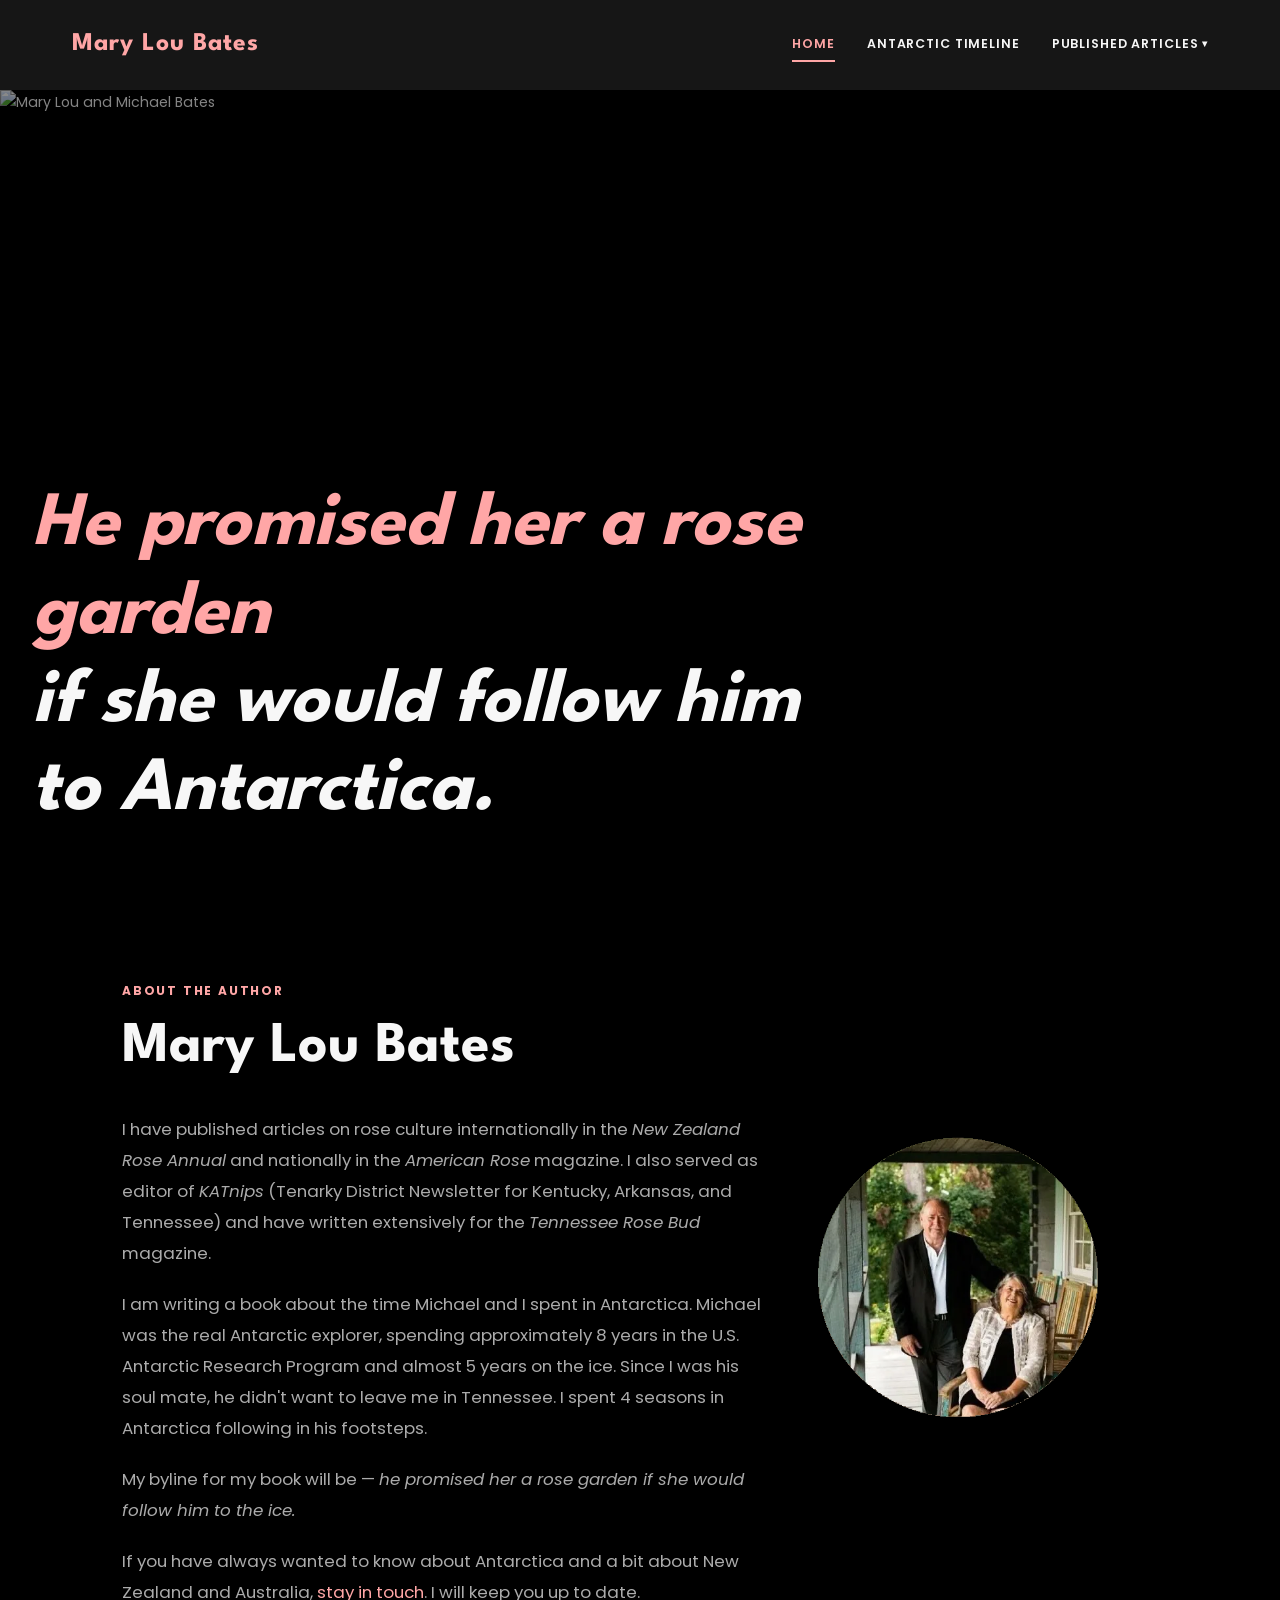
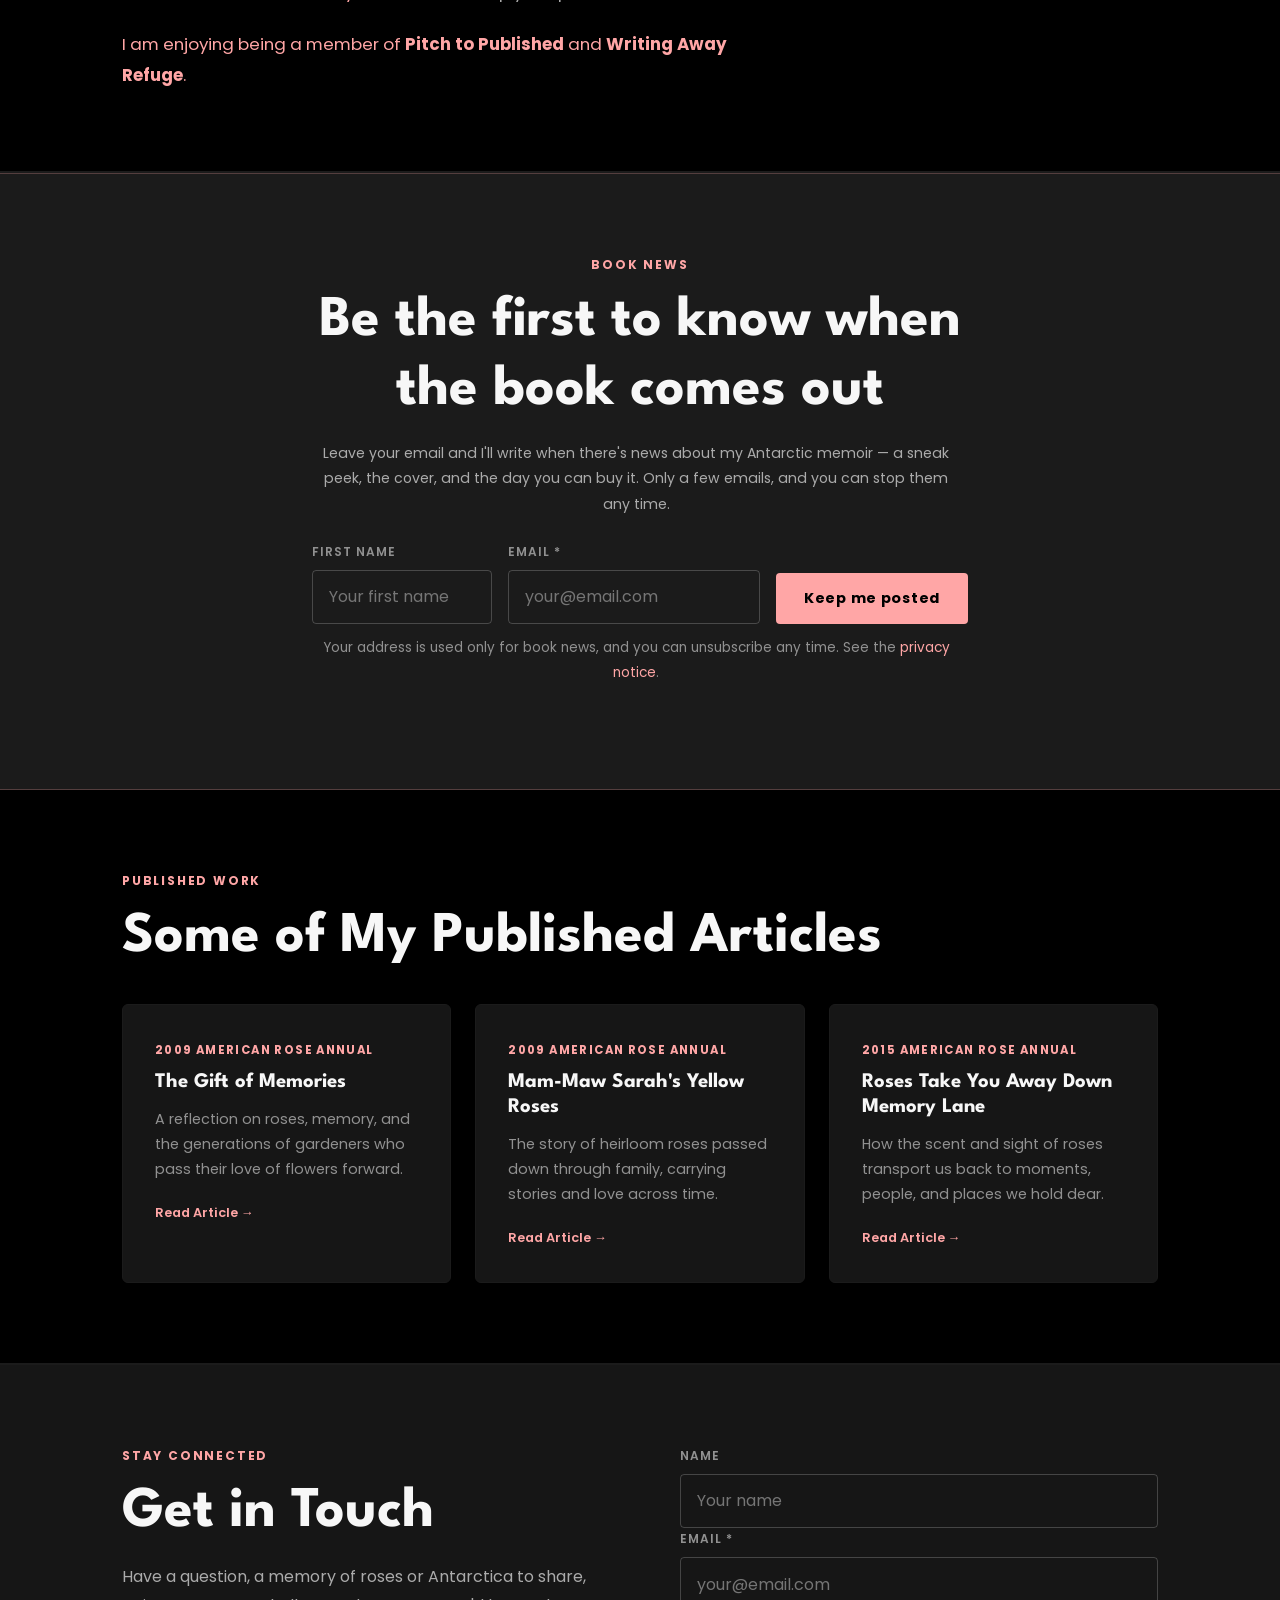
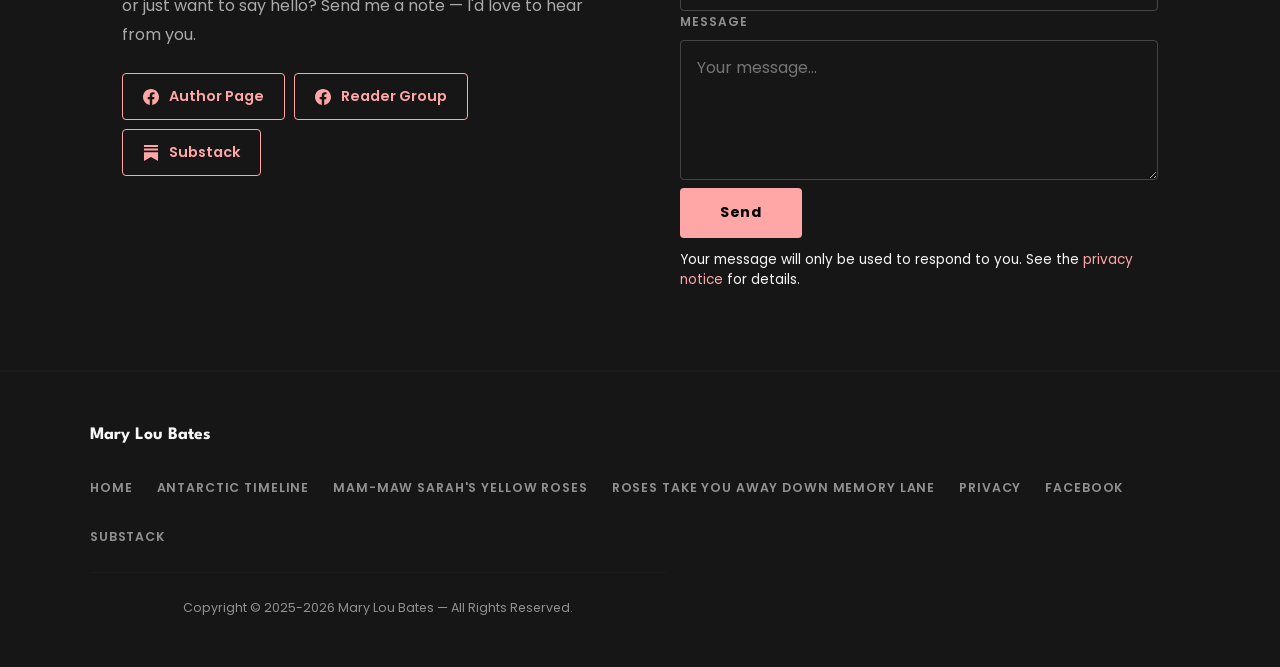
==== commit f185e9bd: "Link Mary Lou's Substack (@marybatesroses): contact section, footers, Person sameAs, llms.txt Co-Aut" ====
--- a/wwwroot/index.html
+++ b/wwwroot/index.html
@@ -23,6 +23,7 @@
   {
     "@context": "https://schema.org",
     "@type": "Person",
+    "@id": "https://maryloubates.com/#person",
     "name": "Mary Lou Bates",
     "url": "https://maryloubates.com/",
     "image": "https://maryloubates.com/images/hero.png",
@@ -30,7 +31,8 @@
     "description": "Author, rose enthusiast, and Antarctic explorer writing a memoir about four seasons on the ice with her husband Michael.",
     "sameAs": [
       "https://www.facebook.com/profile.php?id=61576369236411",
-      "https://www.facebook.com/groups/1360824404970490/"
+      "https://www.facebook.com/groups/1360824404970490/",
+      "https://marybatesroses.substack.com"
     ]
   }
   </script>
@@ -102,6 +104,7 @@
         </div>
         <input type="hidden" name="source" value="home" />
         <input type="text" name="website" tabindex="-1" autocomplete="off" style="position:absolute;left:-10000px;width:1px;height:1px;opacity:0;" aria-hidden="true" />
+        <input type="hidden" name="ft" value="" />
         <button type="submit" class="btn">Keep me posted</button>
       </form>
       <p class="form-note" style="margin-top:0.75rem;font-size:0.85rem;color:var(--text-secondary);">Your address is used only for book news, and you can unsubscribe any time. See the <a href="privacy.html">privacy notice</a>.</p>
@@ -153,6 +156,10 @@
               <svg width="16" height="16" viewBox="0 0 24 24" fill="currentColor"><path d="M24 12.073c0-6.627-5.373-12-12-12s-12 5.373-12 12c0 5.99 4.388 10.954 10.125 11.854v-8.385H7.078v-3.47h3.047V9.43c0-3.007 1.792-4.669 4.533-4.669 1.312 0 2.686.235 2.686.235v2.953H15.83c-1.491 0-1.956.925-1.956 1.874v2.25h3.328l-.532 3.47h-2.796v8.385C19.612 23.027 24 18.062 24 12.073z"/></svg>
               Reader Group
             </a>
+            <a href="https://marybatesroses.substack.com" target="_blank" rel="noopener" class="social-link">
+              <svg width="16" height="16" viewBox="0 0 24 24" fill="currentColor"><path d="M22.539 8.242H1.46V5.406h21.08v2.836zM1.46 10.812V24L12 18.11 22.54 24V10.812H1.46zM22.54 0H1.46v2.836h21.08V0z"/></svg>
+              Substack
+            </a>
           </div>
         </div>
         <div class="contact-form">
@@ -170,6 +177,7 @@
               <textarea id="message" name="message" placeholder="Your message..."></textarea>
             </div>
             <input type="text" name="website" tabindex="-1" autocomplete="off" style="position:absolute;left:-10000px;width:1px;height:1px;opacity:0;" aria-hidden="true" />
+        <input type="hidden" name="ft" value="" />
             <button type="submit" class="btn">Send</button>
             <p class="form-note" style="margin-top:0.75rem;font-size:0.85rem;color:var(--muted);">Your message will only be used to respond to you. See the <a href="privacy.html">privacy notice</a> for details.</p>
           </form>
@@ -189,11 +197,12 @@
         <li><a href="2015-american-rose-annual.html">Roses Take You Away Down Memory Lane</a></li>
         <li><a href="privacy.html">Privacy</a></li>
         <li><a href="https://www.facebook.com/profile.php?id=61576369236411" target="_blank" rel="noopener">Facebook</a></li>
+        <li><a href="https://marybatesroses.substack.com" target="_blank" rel="noopener">Substack</a></li>
       </ul>
       <p class="footer-copy">Copyright &copy; 2025-2026 Mary Lou Bates &mdash; All Rights Reserved.</p>
     </div>
   </footer>
 
-  <script src="js/main.js?v=20261023b"></script>
+  <script src="js/main.js?v=20261024"></script>
 </body>
 </html>
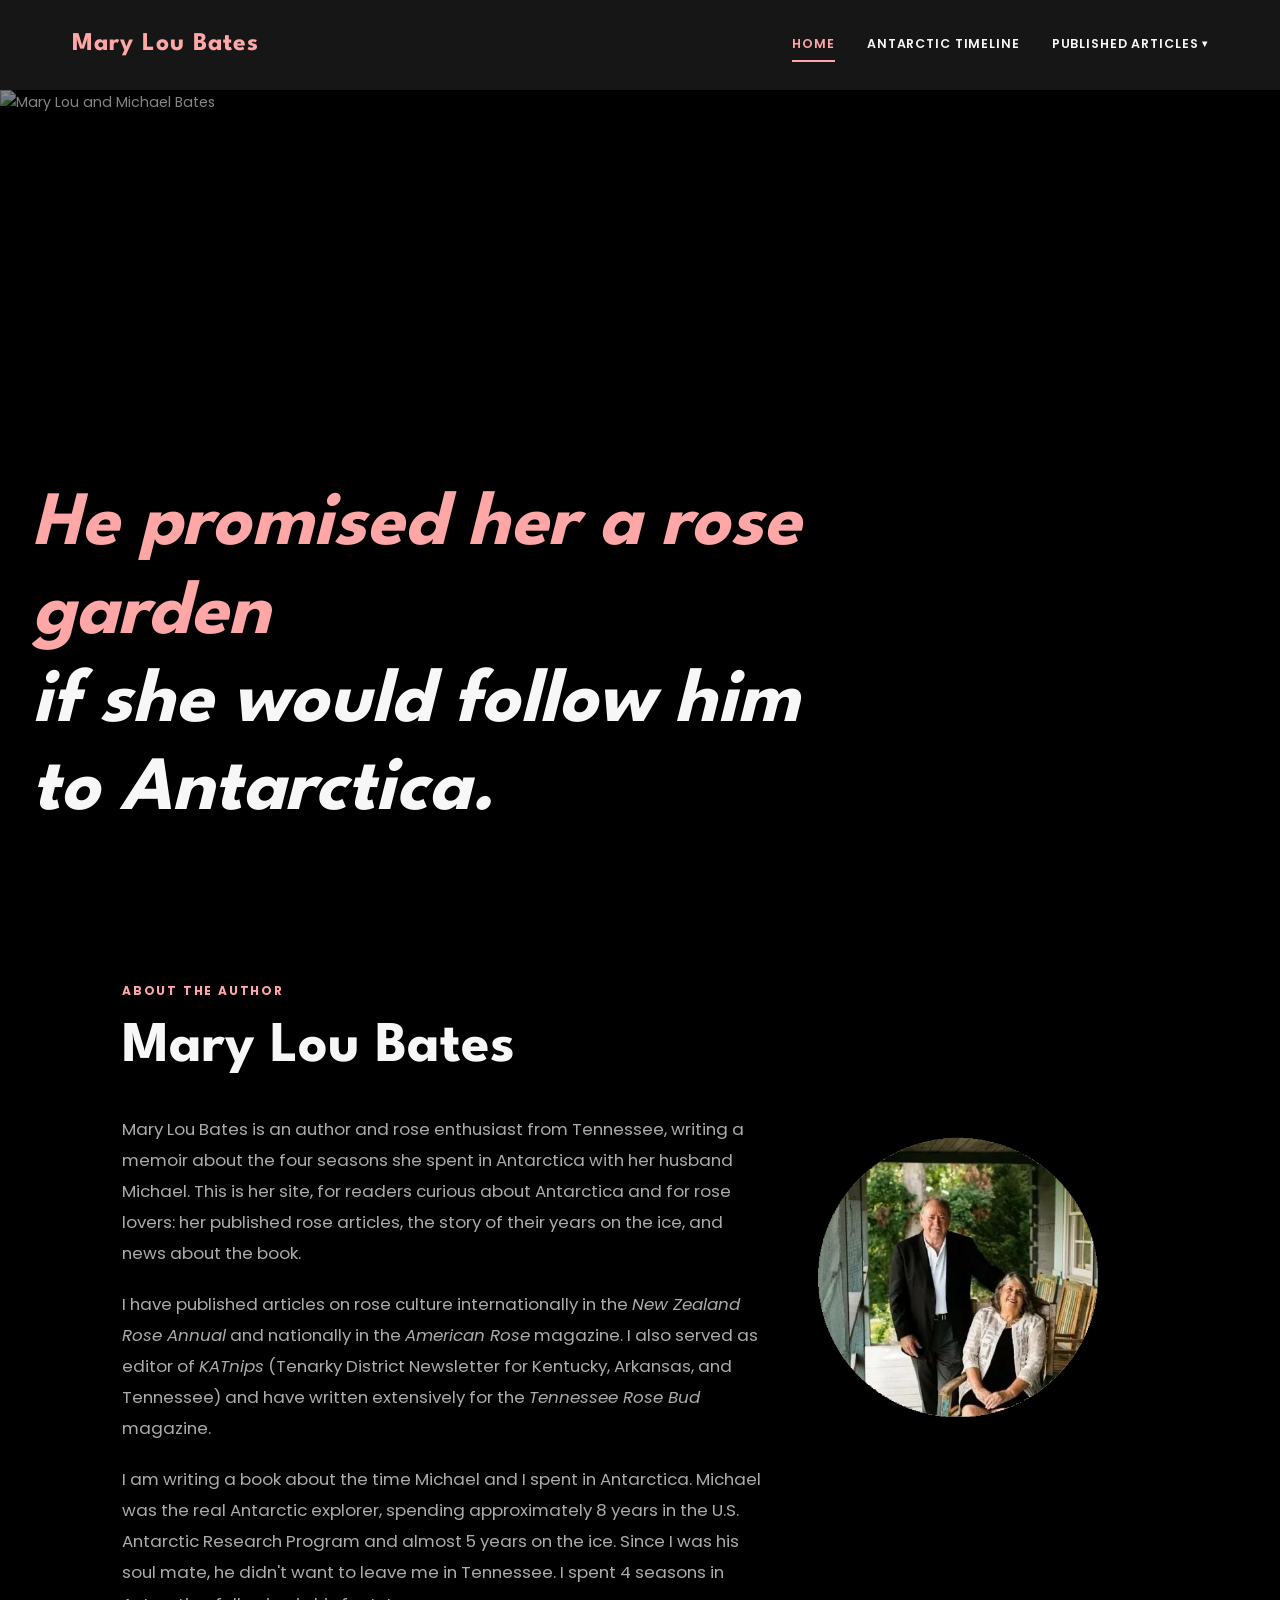
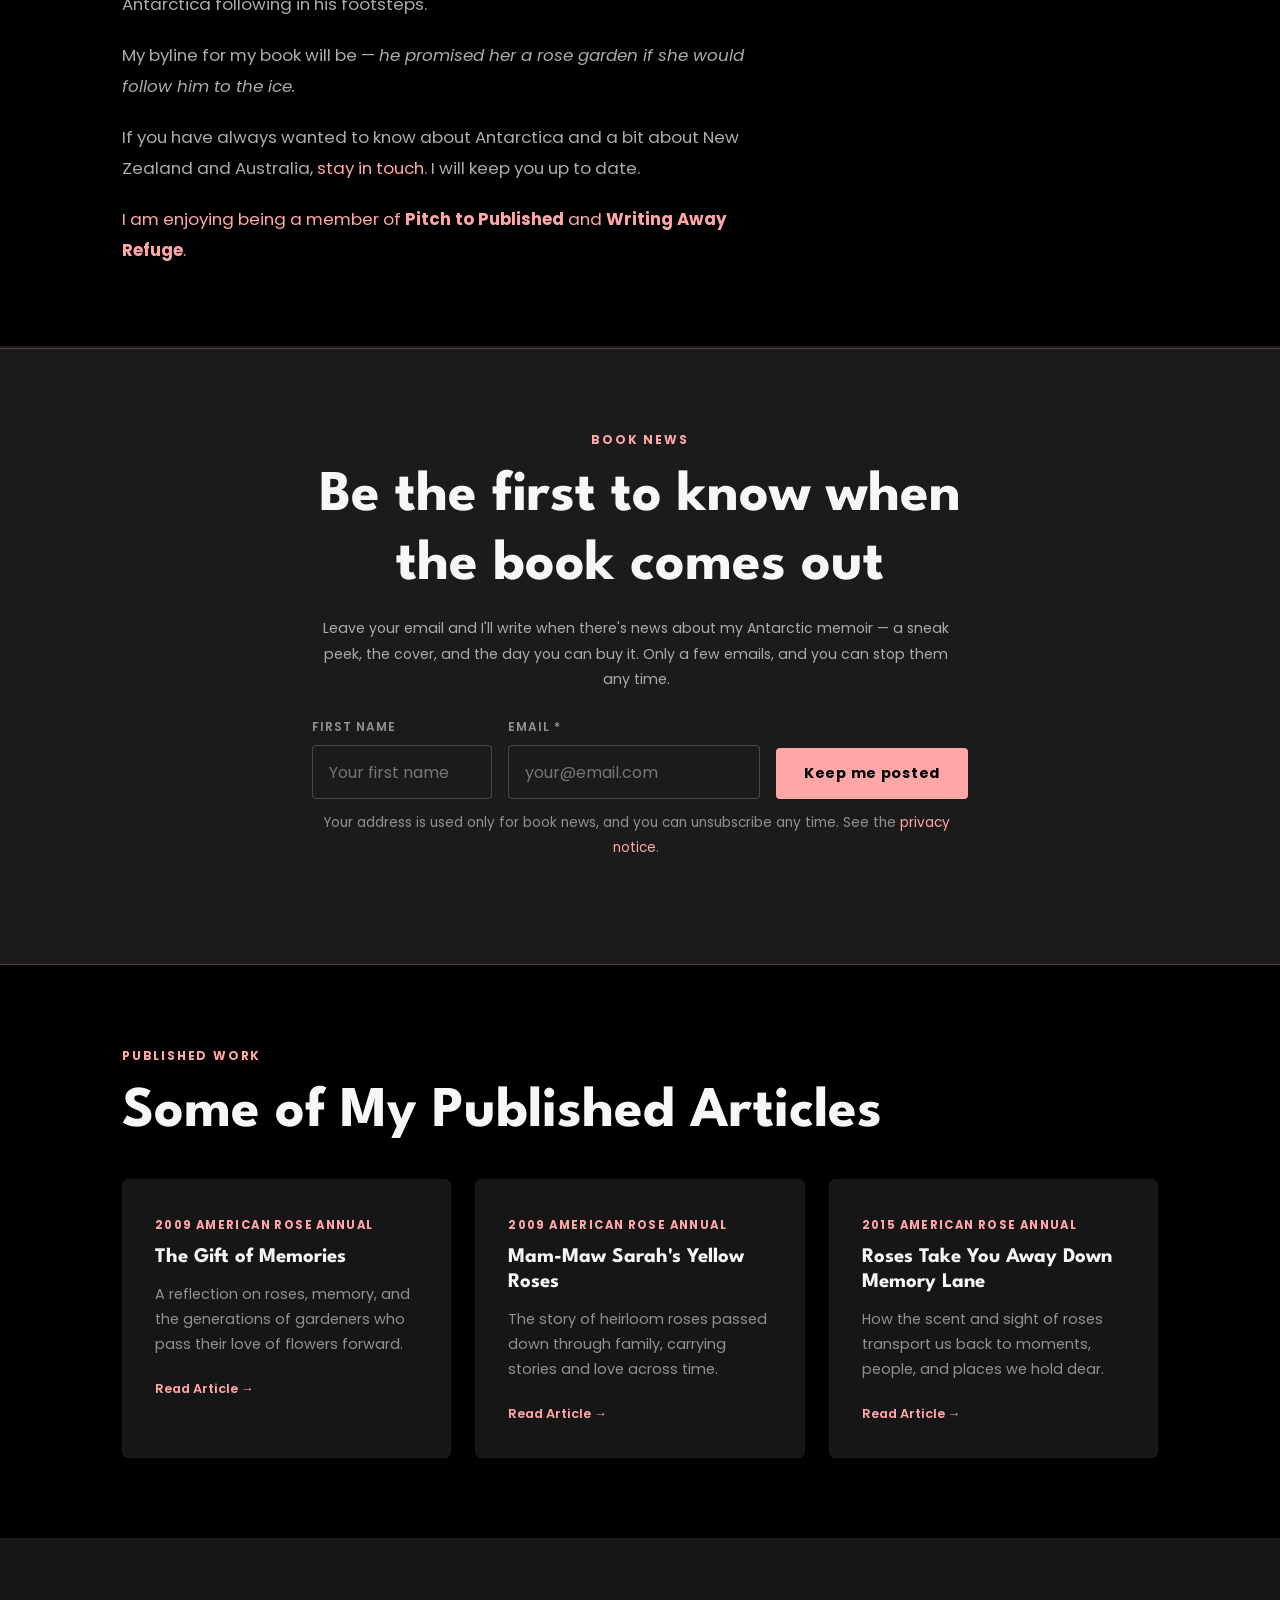
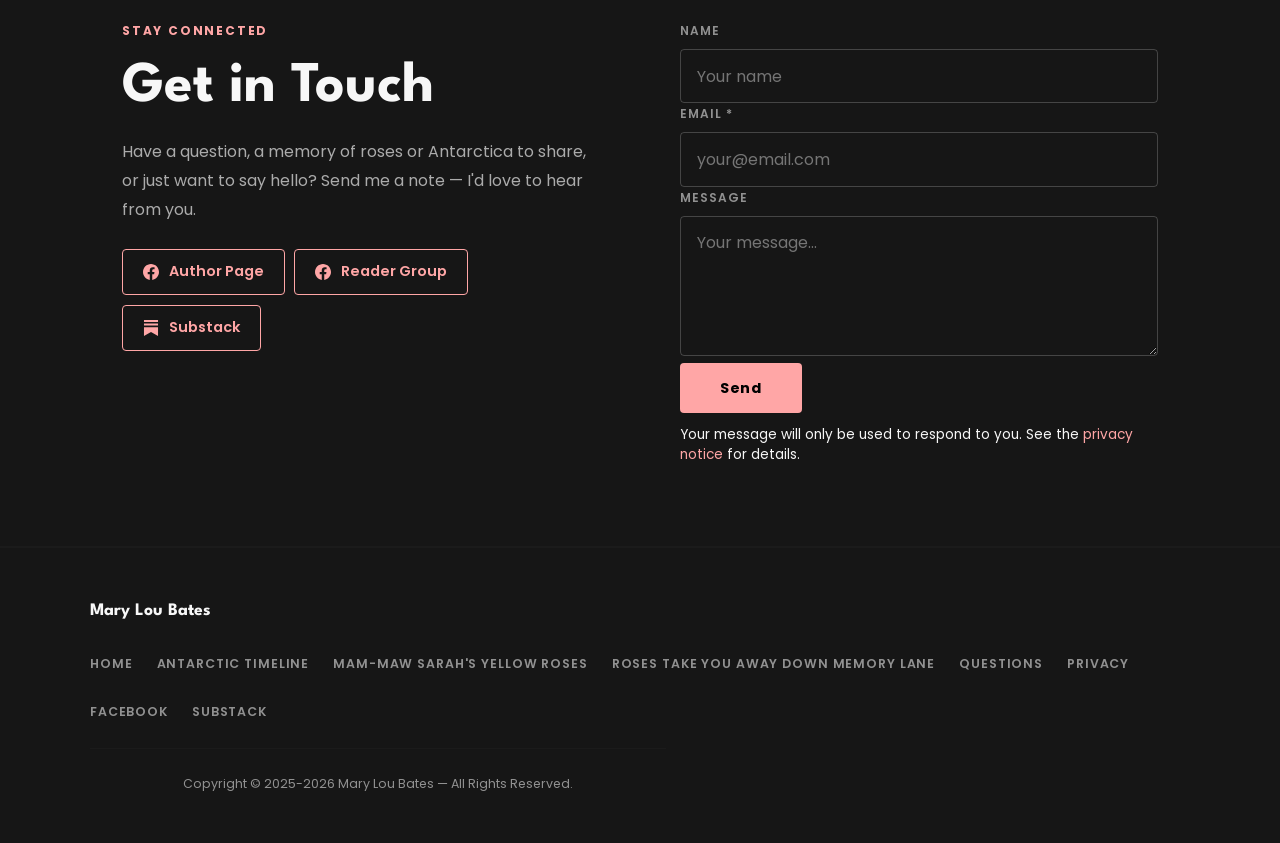
==== commit 0e69e7d9: "AI/search-ready: FAQ page (8 Q&As + FAQPage JSON-LD, Questions link in every footer, sitemap + llms." ====
--- a/wwwroot/index.html
+++ b/wwwroot/index.html
@@ -28,6 +28,7 @@
     "url": "https://maryloubates.com/",
     "image": "https://maryloubates.com/images/hero.png",
     "jobTitle": "Author",
+    "knowsAbout": ["Roses", "Rose gardening", "Antarctica"],
     "description": "Author, rose enthusiast, and Antarctic explorer writing a memoir about four seasons on the ice with her husband Michael.",
     "sameAs": [
       "https://www.facebook.com/profile.php?id=61576369236411",
@@ -74,6 +75,7 @@
       <h2 style="margin-bottom:2rem;">Mary Lou Bates</h2>
       <div style="display:flex;gap:3rem;align-items:flex-start;flex-wrap:wrap;">
         <div class="about-text" style="flex:1;min-width:260px;">
+          <p>Mary Lou Bates is an author and rose enthusiast from Tennessee, writing a memoir about the four seasons she spent in Antarctica with her husband Michael. This is her site, for readers curious about Antarctica and for rose lovers: her published rose articles, the story of their years on the ice, and news about the book.</p>
           <p>I have published articles on rose culture internationally in the <em>New Zealand Rose Annual</em> and nationally in the <em>American Rose</em> magazine. I also served as editor of <em>KATnips</em> (Tenarky District Newsletter for Kentucky, Arkansas, and Tennessee) and have written extensively for the <em>Tennessee Rose Bud</em> magazine.</p>
           <p>I am writing a book about the time Michael and I spent in Antarctica. Michael was the real Antarctic explorer, spending approximately 8 years in the U.S. Antarctic Research Program and almost 5 years on the ice. Since I was his soul mate, he didn't want to leave me in Tennessee. I spent 4 seasons in Antarctica following in his footsteps.</p>
           <p>My byline for my book will be — <em>he promised her a rose garden if she would follow him to the ice.</em></p>
@@ -195,6 +197,7 @@
         <li><a href="timeline.html">Antarctic Timeline</a></li>
         <li><a href="2009-american-rose-annual.html">Mam-Maw Sarah's Yellow Roses</a></li>
         <li><a href="2015-american-rose-annual.html">Roses Take You Away Down Memory Lane</a></li>
+        <li><a href="faq.html">Questions</a></li>
         <li><a href="privacy.html">Privacy</a></li>
         <li><a href="https://www.facebook.com/profile.php?id=61576369236411" target="_blank" rel="noopener">Facebook</a></li>
         <li><a href="https://marybatesroses.substack.com" target="_blank" rel="noopener">Substack</a></li>
